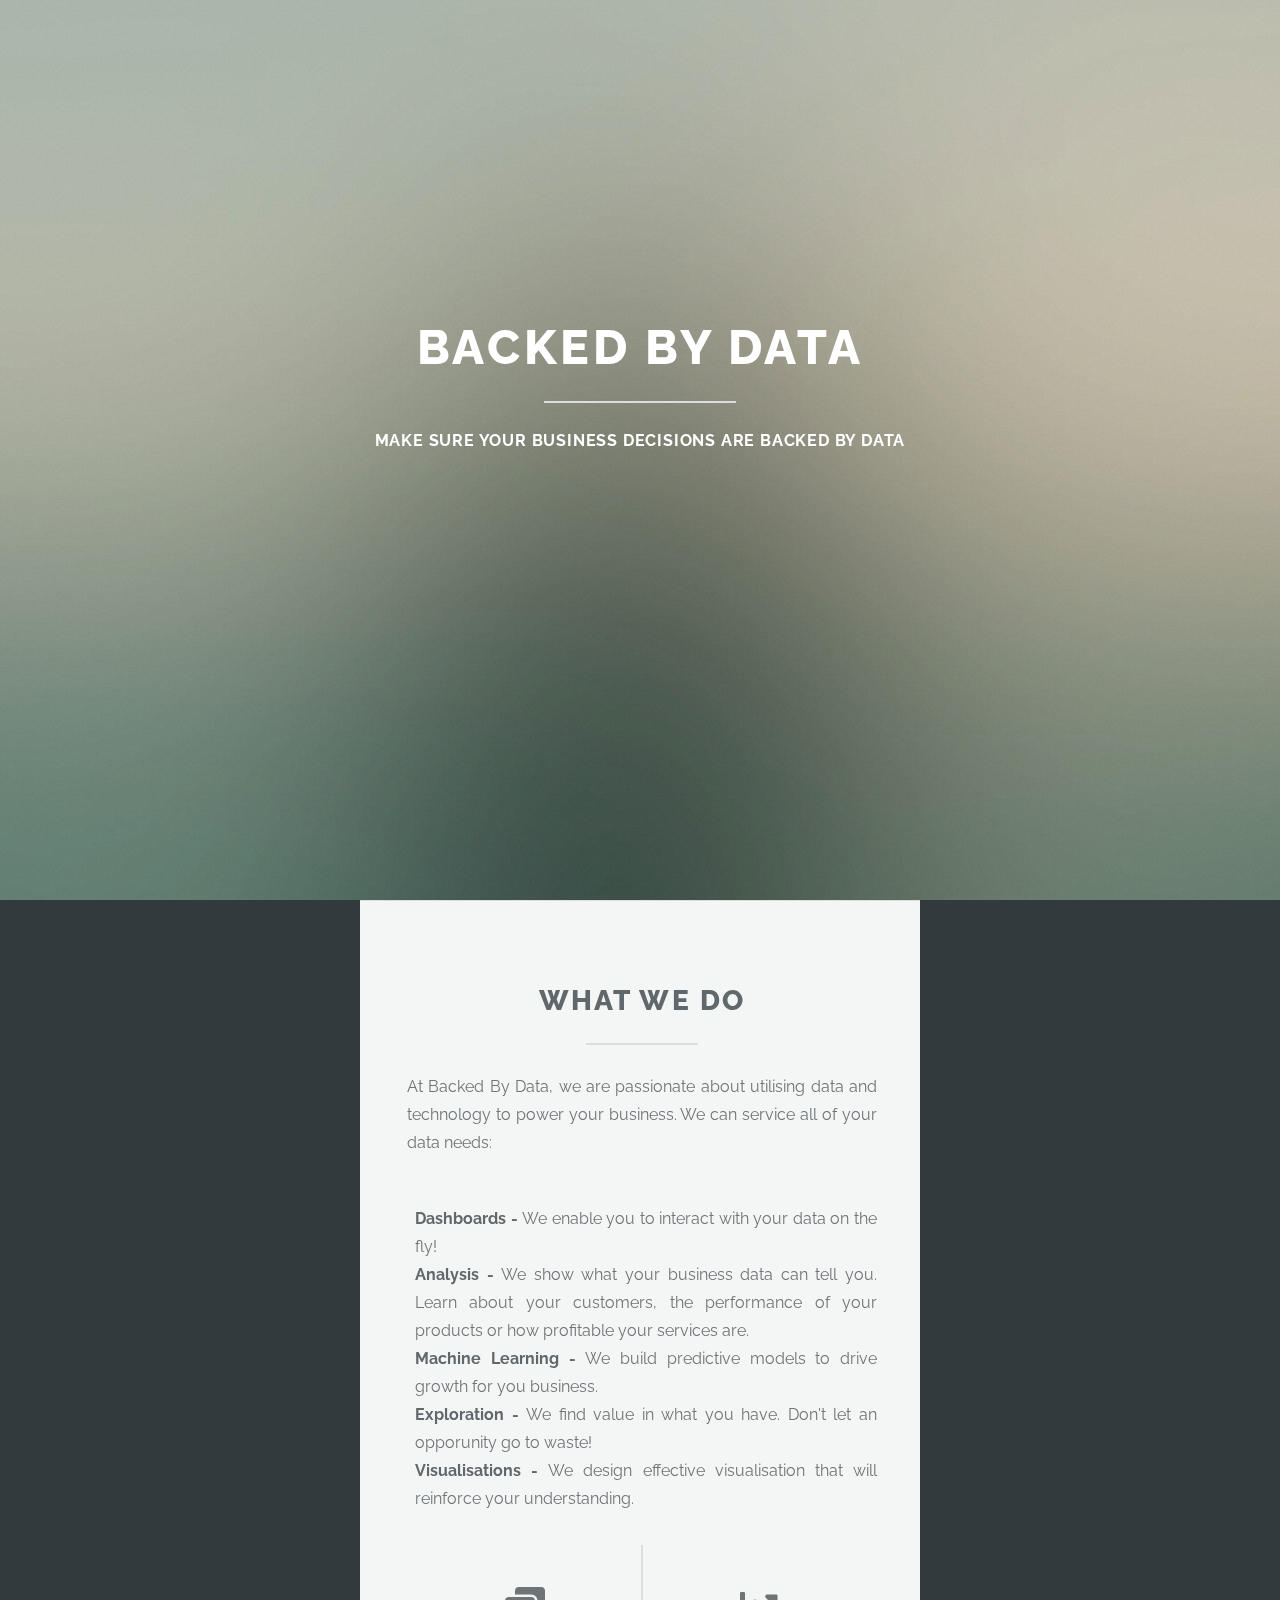
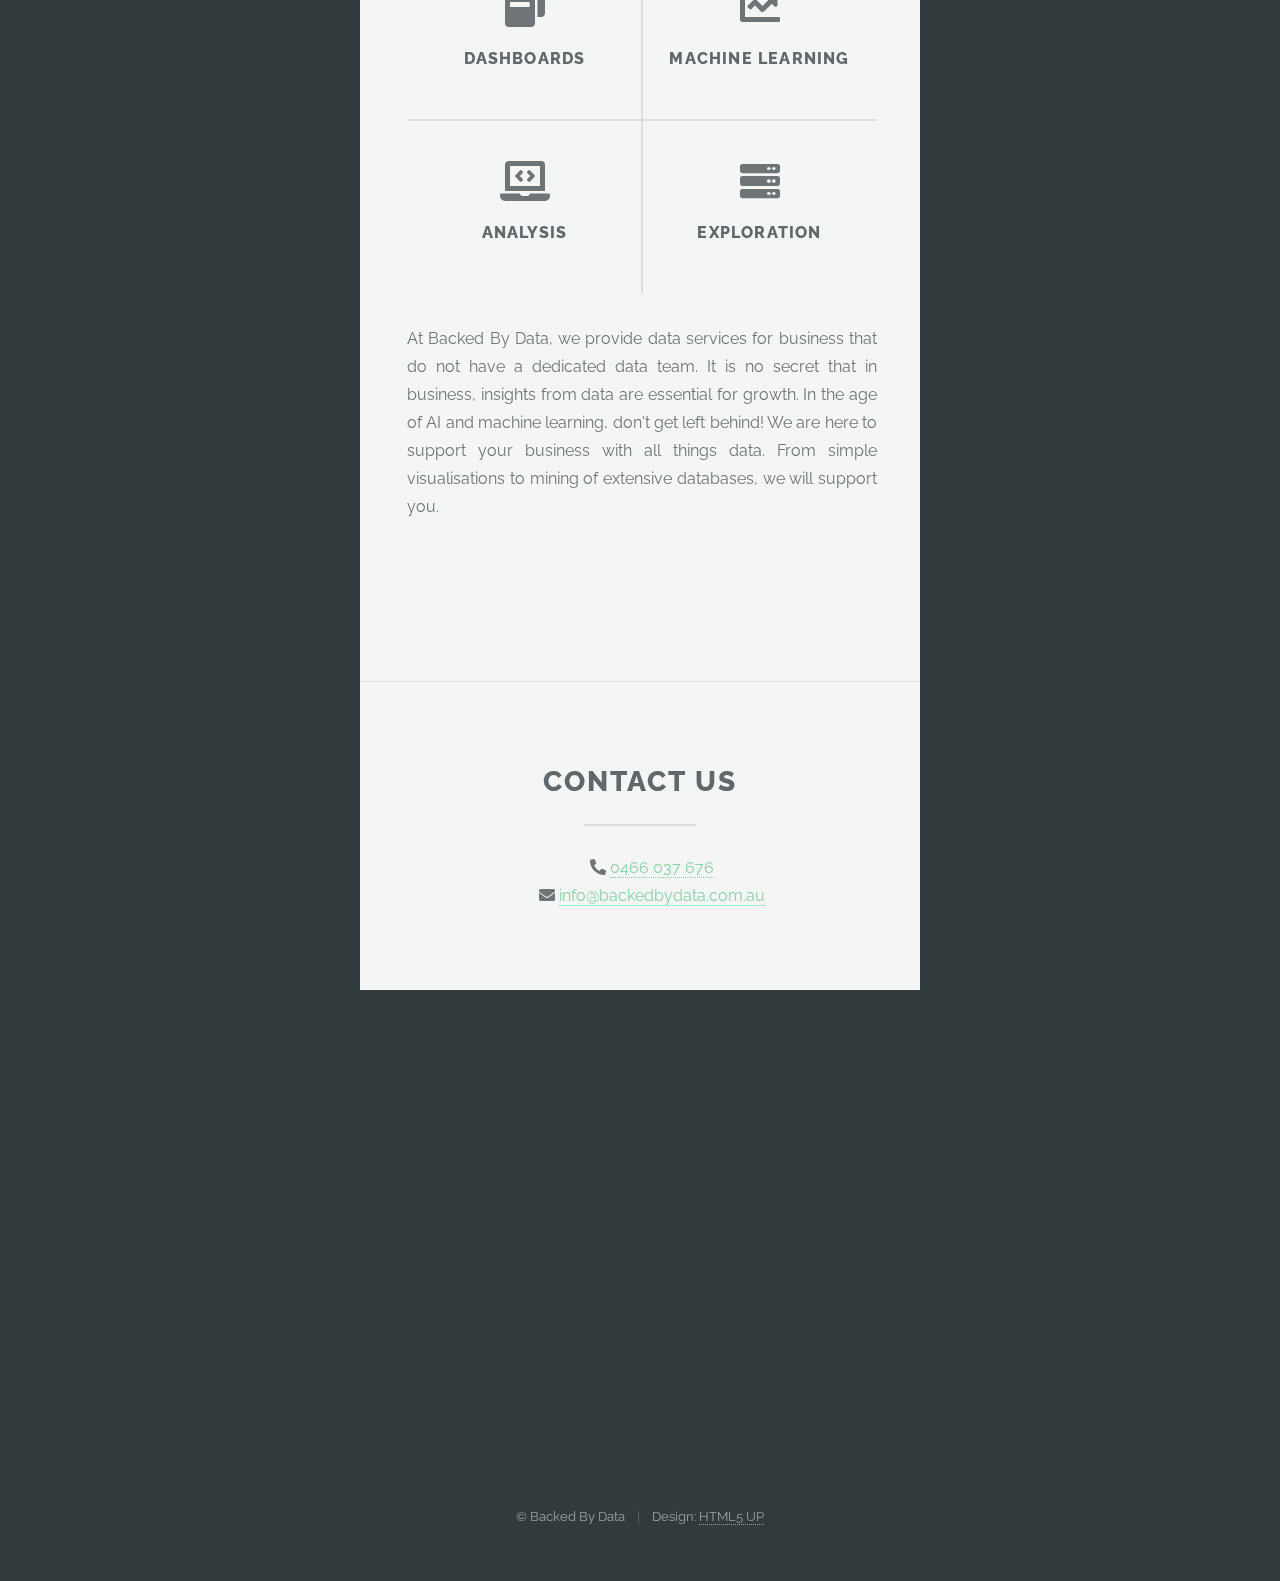
==== index.html @ 1e1ab582 "changed design to hightlights and added content. Very primative but working" ====
<!DOCTYPE HTML>
<!--
	Highlights by HTML5 UP
	html5up.net | @ajlkn
	Free for personal and commercial use under the CCA 3.0 license (html5up.net/license)
-->
<html>
	<head>
		<title>Backed By Data</title>
		<meta charset="utf-8" />
		<meta name="viewport" content="width=device-width, initial-scale=1, user-scalable=no" />
		<link rel="stylesheet" href="assets/css/main.css" />
	</head>
	<body class="is-preload">

		<!-- Header -->
			<section id="header">
				<header class="major">
					<h1>Backed By Data</h1>
                    <p>Make sure your business decisions are Backed By Data</p>
				</header>
			</section>

		<!-- One -->
			<section id="one" class="main special">
				<div class="container">
					<span class="image fit primary"><img src="images/pic01.jpg" alt="" /></span>
					<div class="content">
						<header class="major">
							<h2>What We Do</h2>
						</header>
                        <p class="my_para">At Backed By Data, we are passionate about utilising data and technology to power your business. We can service all of your data needs:
                        </p>
                            <div class ="my_list">
                                <ul class="my_list">
                                    <li><strong>Dashboards - </strong>We enable you to interact with your data on the fly!</li>
                                    <li><strong>Analysis - </strong>We show what your business data can tell you. Learn about your customers, the performance of your products or how profitable your services are.</li>
                                    <li><strong>Machine Learning - </strong>We build predictive models to drive growth for you business.</li>
                                    <li><strong>Exploration - </strong>We find value in what you have. Don't let an opporunity go to waste!</li>
                                    <li><strong>Visualisations - </strong>We design effective visualisation that will reinforce your understanding.</li>
                                </ul>
                            </div>



						<ul class="icons-grid">
							<li>
								<span class="icon solid major fa-window-restore"></span>
								<h3>Dashboards</h3>
							</li>
							<li>
								<span class="icon solid major fa-chart-line"></span>
								<h3>Machine Learning</h3>
							</li>
							<li>
								<span class="icon solid major fa-laptop-code"></span>
								<h3>Analysis</h3>
							</li>
							<li>
								<span class="icon solid major fa-server"></span>
								<h3>Exploration</h3>
							</li>
						</ul>
                        <p class="my_para">At Backed By Data, we provide data services for business that do not have a dedicated data team. It is no secret that in business, insights from data are essential for growth. In the age of AI and machine learning, don't get left behind! We are here to support your business with all things data. From simple visualisations to mining of extensive databases, we will support you.
                        </p>
					</div>
				</div>
			</section>

		<!-- Three -->
        <!--
			<section id="three" class="main special">
				<div class="container">
					<span class="image fit primary"><img src="images/pic03.jpg" alt="" /></span>
					<div class="content">
						<header class="major">
							<h2>One more thing</h2>
						</header>
						<p>Aliquam ante ac id. Adipiscing interdum lorem praesent fusce pellentesque arcu feugiat. Consequat sed ultricies rutrum. Sed adipiscing eu amet interdum lorem blandit vis ac commodo aliquet integer vulputate phasellus lorem ipsum dolor lorem magna consequat sed etiam adipiscing interdum.</p>
					</div>
					<a href="#footer" class="goto-next scrolly">Next</a>
				</div>
			</section> 
        -->

		<!-- Four -->
		<!--
			<section id="four" class="main">
				<div class="container">
					<div class="content">
						<header class="major">
							<h2>Elements</h2>
						</header>
						<section>
							<h4>Text</h4>
							<p>This is <b>bold</b> and this is <strong>strong</strong>. This is <i>italic</i> and this is <em>emphasized</em>.
							This is <sup>superscript</sup> text and this is <sub>subscript</sub> text.
							This is <u>underlined</u> and this is code: <code>for (;;) { ... }</code>. Finally, <a href="#">this is a link</a>.</p>
							<hr />
							<header>
								<h4>Heading with a Subtitle</h4>
								<p>Lorem ipsum dolor sit amet nullam id egestas urna aliquam</p>
							</header>
							<p>Nunc lacinia ante nunc ac lobortis. Interdum adipiscing gravida odio porttitor sem non mi integer non faucibus ornare mi ut ante amet placerat aliquet. Volutpat eu sed ante lacinia sapien lorem accumsan varius montes viverra nibh in adipiscing blandit tempus accumsan.</p>
							<header>
								<h5>Heading with a Subtitle</h5>
								<p>Lorem ipsum dolor sit amet nullam id egestas urna aliquam</p>
							</header>
							<p>Nunc lacinia ante nunc ac lobortis. Interdum adipiscing gravida odio porttitor sem non mi integer non faucibus ornare mi ut ante amet placerat aliquet. Volutpat eu sed ante lacinia sapien lorem accumsan varius montes viverra nibh in adipiscing blandit tempus accumsan.</p>
							<hr />
							<h2>Heading Level 2</h2>
							<h3>Heading Level 3</h3>
							<h4>Heading Level 4</h4>
							<h5>Heading Level 5</h5>
							<h6>Heading Level 6</h6>
							<hr />
							<h5>Blockquote</h5>
							<blockquote>Fringilla nisl. Donec accumsan interdum nisi, quis tincidunt felis sagittis eget tempus euismod. Vestibulum ante ipsum primis in faucibus vestibulum. Blandit adipiscing eu felis iaculis volutpat ac adipiscing accumsan faucibus. Vestibulum ante ipsum primis in faucibus lorem ipsum dolor sit amet nullam adipiscing eu felis.</blockquote>
							<h5>Preformatted</h5>
							<pre><code>i = 0;

while (!deck.isInOrder()) {
  print 'Iteration ' + i;
  deck.shuffle();
  i++;
}

print 'It took ' + i + ' iterations to sort the deck.';</code></pre>
						</section>

						<section>
							<h4>Lists</h4>
							<div class="row">
								<div class="col-6 col-12-medium">
									<h5>Unordered</h5>
									<ul>
										<li>Dolor pulvinar etiam.</li>
										<li>Sagittis adipiscing.</li>
										<li>Felis enim feugiat.</li>
									</ul>
									<h5>Alternate</h5>
									<ul class="alt">
										<li>Dolor pulvinar etiam.</li>
										<li>Sagittis adipiscing.</li>
										<li>Felis enim feugiat.</li>
									</ul>
								</div>
								<div class="col-6 col-12-medium">
									<h5>Ordered</h5>
									<ol>
										<li>Dolor pulvinar etiam.</li>
										<li>Etiam vel felis viverra.</li>
										<li>Felis enim feugiat.</li>
										<li>Dolor pulvinar etiam.</li>
										<li>Etiam vel felis lorem.</li>
										<li>Felis enim et feugiat.</li>
									</ol>
									<h5>Icons</h5>
									<ul class="icons">
										<li><a href="#" class="icon brands fa-twitter"><span class="label">Twitter</span></a></li>
										<li><a href="#" class="icon brands fa-facebook-f"><span class="label">Facebook</span></a></li>
										<li><a href="#" class="icon brands fa-instagram"><span class="label">Instagram</span></a></li>
										<li><a href="#" class="icon brands fa-github"><span class="label">Github</span></a></li>
									</ul>
								</div>
							</div>
							<h5>Actions</h5>
							<ul class="actions">
								<li><a href="#" class="button primary">Default</a></li>
								<li><a href="#" class="button">Default</a></li>
							</ul>
							<ul class="actions small">
								<li><a href="#" class="button primary small">Small</a></li>
								<li><a href="#" class="button small">Small</a></li>
							</ul>
							<div class="row">
								<div class="col-6 col-12-small">
									<ul class="actions stacked">
										<li><a href="#" class="button primary">Default</a></li>
										<li><a href="#" class="button">Default</a></li>
									</ul>
								</div>
								<div class="col-6 col-12-small">
									<ul class="actions stacked">
										<li><a href="#" class="button primary small">Small</a></li>
										<li><a href="#" class="button small">Small</a></li>
									</ul>
								</div>
								<div class="col-6 col-12-small">
									<ul class="actions stacked">
										<li><a href="#" class="button primary fit">Default</a></li>
										<li><a href="#" class="button fit">Default</a></li>
									</ul>
								</div>
								<div class="col-6 col-12-small">
									<ul class="actions stacked">
										<li><a href="#" class="button primary small fit">Small</a></li>
										<li><a href="#" class="button small fit">Small</a></li>
									</ul>
								</div>
							</div>
						</section>

						<section>
							<h4>Table</h4>
							<h5>Default</h5>
							<div class="table-wrapper">
								<table>
									<thead>
										<tr>
											<th>Name</th>
											<th>Description</th>
											<th>Price</th>
										</tr>
									</thead>
									<tbody>
										<tr>
											<td>Item One</td>
											<td>Ante turpis integer aliquet porttitor.</td>
											<td>29.99</td>
										</tr>
										<tr>
											<td>Item Two</td>
											<td>Vis ac commodo adipiscing arcu aliquet.</td>
											<td>19.99</td>
										</tr>
										<tr>
											<td>Item Three</td>
											<td> Morbi faucibus arcu accumsan lorem.</td>
											<td>29.99</td>
										</tr>
										<tr>
											<td>Item Four</td>
											<td>Vitae integer tempus condimentum.</td>
											<td>19.99</td>
										</tr>
										<tr>
											<td>Item Five</td>
											<td>Ante turpis integer aliquet porttitor.</td>
											<td>29.99</td>
										</tr>
									</tbody>
									<tfoot>
										<tr>
											<td colspan="2"></td>
											<td>100.00</td>
										</tr>
									</tfoot>
								</table>
							</div>

							<h5>Alternate</h5>
							<div class="table-wrapper">
								<table class="alt">
									<thead>
										<tr>
											<th>Name</th>
											<th>Description</th>
											<th>Price</th>
										</tr>
									</thead>
									<tbody>
										<tr>
											<td>Item One</td>
											<td>Ante turpis integer aliquet porttitor.</td>
											<td>29.99</td>
										</tr>
										<tr>
											<td>Item Two</td>
											<td>Vis ac commodo adipiscing arcu aliquet.</td>
											<td>19.99</td>
										</tr>
										<tr>
											<td>Item Three</td>
											<td> Morbi faucibus arcu accumsan lorem.</td>
											<td>29.99</td>
										</tr>
										<tr>
											<td>Item Four</td>
											<td>Vitae integer tempus condimentum.</td>
											<td>19.99</td>
										</tr>
										<tr>
											<td>Item Five</td>
											<td>Ante turpis integer aliquet porttitor.</td>
											<td>29.99</td>
										</tr>
									</tbody>
									<tfoot>
										<tr>
											<td colspan="2"></td>
											<td>100.00</td>
										</tr>
									</tfoot>
								</table>
							</div>
						</section>

						<section>
							<h4>Buttons</h4>
							<ul class="actions">
								<li><a href="#" class="button primary">Primary</a></li>
								<li><a href="#" class="button">Default</a></li>
							</ul>
							<ul class="actions">
								<li><a href="#" class="button">Default</a></li>
								<li><a href="#" class="button small">Small</a></li>
							</ul>
							<ul class="actions fit">
								<li><a href="#" class="button primary fit">Fit</a></li>
								<li><a href="#" class="button fit">Fit</a></li>
							</ul>
							<ul class="actions fit small">
								<li><a href="#" class="button primary fit small">Fit + Small</a></li>
								<li><a href="#" class="button fit small">Fit + Small</a></li>
							</ul>
							<ul class="actions">
								<li><a href="#" class="button primary icon solid fa-download">Icon</a></li>
								<li><a href="#" class="button icon solid fa-download">Icon</a></li>
							</ul>
							<ul class="actions">
								<li><span class="button primary disabled">Disabled</span></li>
								<li><span class="button disabled">Disabled</span></li>
							</ul>
						</section>

						<section>
							<h4>Form</h4>
							<form method="post" action="#">
								<div class="row gtr-uniform">
									<div class="col-6 col-12-xsmall">
										<input type="text" name="demo-name" id="demo-name" value="" placeholder="Name" />
									</div>
									<div class="col-6 col-12-xsmall">
										<input type="email" name="demo-email" id="demo-email" value="" placeholder="Email" />
									</div>
									<div class="col-12">
										<select name="demo-category" id="demo-category">
											<option value="">- Category -</option>
											<option value="1">Manufacturing</option>
											<option value="1">Shipping</option>
											<option value="1">Administration</option>
											<option value="1">Human Resources</option>
										</select>
									</div>
									<div class="col-4 col-12-small">
										<input type="radio" id="demo-priority-low" name="demo-priority" checked>
										<label for="demo-priority-low">Low</label>
									</div>
									<div class="col-4 col-12-small">
										<input type="radio" id="demo-priority-normal" name="demo-priority">
										<label for="demo-priority-normal">Normal</label>
									</div>
									<div class="col-4 col-12-small">
										<input type="radio" id="demo-priority-high" name="demo-priority">
										<label for="demo-priority-high">High</label>
									</div>
									<div class="col-6 col-12-small">
										<input type="checkbox" id="demo-copy" name="demo-copy">
										<label for="demo-copy">Email me a copy</label>
									</div>
									<div class="col-6 col-12-small">
										<input type="checkbox" id="demo-human" name="demo-human" checked>
										<label for="demo-human">Not a robot</label>
									</div>
									<div class="col-12">
										<textarea name="demo-message" id="demo-message" placeholder="Enter your message" rows="6"></textarea>
									</div>
									<div class="col-12">
										<ul class="actions">
											<li><input type="submit" value="Send Message" class="primary" /></li>
											<li><input type="reset" value="Reset" /></li>
										</ul>
									</div>
								</div>
							</form>
						</section>

						<section>
							<h4>Image</h4>
							<h5>Fit</h5>
							<div class="box alt">
								<div class="row gtr-uniform gtr-50">
									<div class="col-12"><span class="image fit"><img src="images/pic04.jpg" alt="" /></span></div>
									<div class="col-4"><span class="image fit"><img src="images/pic04.jpg" alt="" /></span></div>
									<div class="col-4"><span class="image fit"><img src="images/pic04.jpg" alt="" /></span></div>
									<div class="col-4"><span class="image fit"><img src="images/pic04.jpg" alt="" /></span></div>
									<div class="col-4"><span class="image fit"><img src="images/pic04.jpg" alt="" /></span></div>
									<div class="col-4"><span class="image fit"><img src="images/pic04.jpg" alt="" /></span></div>
									<div class="col-4"><span class="image fit"><img src="images/pic04.jpg" alt="" /></span></div>
									<div class="col-4"><span class="image fit"><img src="images/pic04.jpg" alt="" /></span></div>
									<div class="col-4"><span class="image fit"><img src="images/pic04.jpg" alt="" /></span></div>
									<div class="col-4"><span class="image fit"><img src="images/pic04.jpg" alt="" /></span></div>
								</div>
							</div>
							<h5>Left &amp; Right</h5>
							<p><span class="image left"><img src="images/pic05.jpg" alt="" /></span>Fringilla nisl. Donec accumsan interdum nisi, quis tincidunt felis sagittis eget. tempus euismod. Vestibulum ante ipsum primis in faucibus vestibulum. Blandit adipiscing eu felis iaculis volutpat ac adipiscing accumsan eu faucibus. Integer ac pellentesque praesent tincidunt felis sagittis eget. tempus euismod. Vestibulum ante ipsum primis in faucibus vestibulum. Blandit adipiscing eu felis iaculis volutpat ac adipiscing accumsan eu faucibus. Integer ac pellentesque praesent. Donec accumsan interdum nisi, quis tincidunt felis sagittis eget. tempus euismod. Vestibulum ante ipsum primis in faucibus vestibulum. Blandit adipiscing eu felis iaculis volutpat ac adipiscing accumsan eu faucibus. Integer ac pellentesque praesent tincidunt felis sagittis eget. tempus euismod. Vestibulum ante ipsum primis in faucibus vestibulum. Blandit adipiscing eu felis iaculis volutpat ac adipiscing accumsan eu faucibus. Integer ac pellentesque praesent.</p>
							<p><span class="image right"><img src="images/pic05.jpg" alt="" /></span>Fringilla nisl. Donec accumsan interdum nisi, quis tincidunt felis sagittis eget. tempus euismod. Vestibulum ante ipsum primis in faucibus vestibulum. Blandit adipiscing eu felis iaculis volutpat ac adipiscing accumsan eu faucibus. Integer ac pellentesque praesent tincidunt felis sagittis eget. tempus euismod. Vestibulum ante ipsum primis in faucibus vestibulum. Blandit adipiscing eu felis iaculis volutpat ac adipiscing accumsan eu faucibus. Integer ac pellentesque praesent. Donec accumsan interdum nisi, quis tincidunt felis sagittis eget. tempus euismod. Vestibulum ante ipsum primis in faucibus vestibulum. Blandit adipiscing eu felis iaculis volutpat ac adipiscing accumsan eu faucibus. Integer ac pellentesque praesent tincidunt felis sagittis eget. tempus euismod. Vestibulum ante ipsum primis in faucibus vestibulum. Blandit adipiscing eu felis iaculis volutpat ac adipiscing accumsan eu faucibus. Integer ac pellentesque praesent.</p>
						</section>

					</div>
					<a href="#footer" class="goto-next scrolly">Next</a>
				</div>
			</section>
		-->

		<!-- Footer -->
			<section id="footer">
				<div class="container">
					<header class="major">
						<h2>Contact Us</h2>
                                <ul style="list-style: none">
                                    <li><i class="fa fa-phone-alt"></i>  <a href="tel:+61466037676">0466 037 676</a></li>
                                    <li><i class="fa fa-envelope"></i>  <a href="mailto:info@backedbydata.com.au">info@backedbydata.com.au</a></li>
                                </ul>
					</header>
				</div>
				<footer>
					<ul class="copyright">
						<li>&copy; Backed By Data</li><li>Design: <a href="http://html5up.net">HTML5 UP</a></li>
					</ul>
				</footer>
			</section>

		<!-- Scripts -->
			<script src="assets/js/jquery.min.js"></script>
			<script src="assets/js/jquery.scrollex.min.js"></script>
			<script src="assets/js/jquery.scrolly.min.js"></script>
			<script src="assets/js/browser.min.js"></script>
			<script src="assets/js/breakpoints.min.js"></script>
			<script src="assets/js/util.js"></script>
			<script src="assets/js/main.js"></script>

	</body>
</html>
---- assets/css/main.css ----
@import url("fontawesome-all.min.css");
@import url("https://fonts.googleapis.com/css?family=Raleway:400,400italic,700,800");

/*
	Highlights by HTML5 UP
	html5up.net | @ajlkn
	Free for personal and commercial use under the CCA 3.0 license (html5up.net/license)
*/

html, body, div, span, applet, object,
iframe, h1, h2, h3, h4, h5, h6, p, blockquote,
pre, a, abbr, acronym, address, big, cite,
code, del, dfn, em, img, ins, kbd, q, s, samp,
small, strike, strong, sub, sup, tt, var, b,
u, i, center, dl, dt, dd, ol, ul, li, fieldset,
form, label, legend, table, caption, tbody,
tfoot, thead, tr, th, td, article, aside,
canvas, details, embed, figure, figcaption,
footer, header, hgroup, menu, nav, output, ruby,
section, summary, time, mark, audio, video {
	margin: 0;
	padding: 0;
	border: 0;
	font-size: 100%;
	font: inherit;
	vertical-align: baseline;}

article, aside, details, figcaption, figure,
footer, header, hgroup, menu, nav, section {
	display: block;}

    
div.my_list {
    text-align: justify;
    padding-top: 1em;
    padding-bottom: 2em;
}
ul.my_list {
    list-style-type: none;
    padding: 0; /* Remove padding */
    margin: 0;
}
p.my_para{
    text-align: justify;
}






body {
	line-height: 1;
}

ol, ul {
	list-style: none;
}

blockquote, q {
	quotes: none;
}

	blockquote:before, blockquote:after, q:before, q:after {
		content: '';
		content: none;
	}

table {
	border-collapse: collapse;
	border-spacing: 0;
}

body {
	-webkit-text-size-adjust: none;
}

mark {
	background-color: transparent;
	color: inherit;
}

input::-moz-focus-inner {
	border: 0;
	padding: 0;
}

input, select, textarea {
	-moz-appearance: none;
	-webkit-appearance: none;
	-ms-appearance: none;
	appearance: none;
}

/* Basic */

	html {
		box-sizing: border-box;
	}

	*, *:before, *:after {
		box-sizing: inherit;
	}

	html {
		background-color: #313a3d;
		background-attachment: fixed,						fixed;
		background-image: url("images/overlay.png"), url("../../images/bg.jpg");
		background-position: top left,					center center;
		background-repeat: repeat,						none;
		background-size: auto,						cover;
	}

	html.is-preload *, html.is-preload *:before, html.is-preload *:after {
		-moz-animation: none !important;
		-webkit-animation: none !important;
		-ms-animation: none !important;
		animation: none !important;
		-moz-transition: none !important;
		-webkit-transition: none !important;
		-ms-transition: none !important;
		transition: none !important;
	}

	html.is-touch {
		height: 100vh;
		overflow: hidden;
	}

		html.is-touch #wrapper {
			-webkit-backface-visibility: hidden;
			-webkit-overflow-scrolling: touch;
			-webkit-transform: translate3d(0, 0, 0);
			height: 100vh;
			overflow: auto;
		}

	body, input, select, textarea {
		color: #6f7577;
		font-family: "Raleway", "Helvetica", sans-serif;
		font-size: 15pt;
		font-weight: 400;
		line-height: 1.75em;
	}

	a {
		-moz-transition: color 0.2s ease-in-out, border-bottom-color 0.2s ease-in-out;
		-webkit-transition: color 0.2s ease-in-out, border-bottom-color 0.2s ease-in-out;
		-ms-transition: color 0.2s ease-in-out, border-bottom-color 0.2s ease-in-out;
		transition: color 0.2s ease-in-out, border-bottom-color 0.2s ease-in-out;
		border-bottom: dotted 1px;
		color: #8cd1a8;
		text-decoration: none;
	}

		a:hover {
			border-bottom-color: transparent !important;
			color: #8cd1a8 !important;
			text-decoration: none;
		}

	strong, b {
		color: #61686b;
		font-weight: 700;
	}

	em, i {
		font-style: italic;
	}

	p {
		margin: 0 0 2em 0;
	}

	h1, h2, h3, h4, h5, h6 {
		color: #61686b;
		font-weight: 800;
		letter-spacing: 0.075em;
		line-height: 1em;
		margin: 0 0 1em 0;
		text-transform: uppercase;
	}

		h1 a, h2 a, h3 a, h4 a, h5 a, h6 a {
			color: inherit;
			text-decoration: none;
		}

	h2 {
		font-size: 1.75em;
		line-height: 1.5em;
	}

	h3 {
		font-size: 1em;
		line-height: 1.5em;
	}

	h4 {
		font-size: 0.9em;
		line-height: 1.5em;
	}

	h5 {
		font-size: 0.8em;
		line-height: 1.5em;
	}

	h6 {
		font-size: 0.7em;
		line-height: 1.5em;
	}

	sub {
		font-size: 0.8em;
		position: relative;
		top: 0.5em;
	}

	sup {
		font-size: 0.8em;
		position: relative;
		top: -0.5em;
	}

	hr {
		border: 0;
		border-bottom: solid 1px #dddddd;
		margin: 2em 0;
	}

		hr.major {
			margin: 3em 0;
		}

	blockquote {
		border-left: solid 6px #dddddd;
		font-style: italic;
		margin: 0 0 2em 0;
		padding: 0.5em 0 0.5em 1.5em;
	}

	code {
		background: rgba(144, 144, 144, 0.075);
		font-family: "Courier New", monospace;
		font-size: 0.9em;
		margin: 0 0.25em;
		padding: 0.25em 0.65em;
	}

	pre {
		-webkit-overflow-scrolling: touch;
		font-family: "Courier New", monospace;
		font-size: 0.9em;
		margin: 0 0 2em 0;
	}

		pre code {
			display: block;
			line-height: 1.75em;
			padding: 1em 1.5em;
			overflow-x: auto;
		}

	.align-left {
		text-align: left;
	}

	.align-center {
		text-align: center;
	}

	.align-right {
		text-align: right;
	}

/* Container */

	.container {
		margin: 0 auto;
		max-width: calc(100% - 4em);
		width: 35em;
	}

		.container.xsmall {
			width: 8.75em;
		}

		.container.small {
			width: 17.5em;
		}

		.container.medium {
			width: 26.25em;
		}

		.container.large {
			width: 43.75em;
		}

		.container.xlarge {
			width: 52.5em;
		}

		.container.max {
			width: 100%;
		}

		@media screen and (max-width: 980px) {

			.container {
				width: 80% !important;
				max-width: 100% !important;
			}

		}

		@media screen and (max-width: 480px) {

			.container {
				width: 100% !important;
			}

		}

/* Row */

	.row {
		display: flex;
		flex-wrap: wrap;
		box-sizing: border-box;
		align-items: stretch;
	}

		.row > * {
			box-sizing: border-box;
		}

		.row.gtr-uniform > * > :last-child {
			margin-bottom: 0;
		}

		.row.aln-left {
			justify-content: flex-start;
		}

		.row.aln-center {
			justify-content: center;
		}

		.row.aln-right {
			justify-content: flex-end;
		}

		.row.aln-top {
			align-items: flex-start;
		}

		.row.aln-middle {
			align-items: center;
		}

		.row.aln-bottom {
			align-items: flex-end;
		}

		.row > .imp {
			order: -1;
		}

		.row > .col-1 {
			width: 8.33333%;
		}

		.row > .off-1 {
			margin-left: 8.33333%;
		}

		.row > .col-2 {
			width: 16.66667%;
		}

		.row > .off-2 {
			margin-left: 16.66667%;
		}

		.row > .col-3 {
			width: 25%;
		}

		.row > .off-3 {
			margin-left: 25%;
		}

		.row > .col-4 {
			width: 33.33333%;
		}

		.row > .off-4 {
			margin-left: 33.33333%;
		}

		.row > .col-5 {
			width: 41.66667%;
		}

		.row > .off-5 {
			margin-left: 41.66667%;
		}

		.row > .col-6 {
			width: 50%;
		}

		.row > .off-6 {
			margin-left: 50%;
		}

		.row > .col-7 {
			width: 58.33333%;
		}

		.row > .off-7 {
			margin-left: 58.33333%;
		}

		.row > .col-8 {
			width: 66.66667%;
		}

		.row > .off-8 {
			margin-left: 66.66667%;
		}

		.row > .col-9 {
			width: 75%;
		}

		.row > .off-9 {
			margin-left: 75%;
		}

		.row > .col-10 {
			width: 83.33333%;
		}

		.row > .off-10 {
			margin-left: 83.33333%;
		}

		.row > .col-11 {
			width: 91.66667%;
		}

		.row > .off-11 {
			margin-left: 91.66667%;
		}

		.row > .col-12 {
			width: 100%;
		}

		.row > .off-12 {
			margin-left: 100%;
		}

		.row.gtr-0 {
			margin-top: 0;
			margin-left: 0em;
		}

			.row.gtr-0 > * {
				padding: 0 0 0 0em;
			}

			.row.gtr-0.gtr-uniform {
				margin-top: 0em;
			}

				.row.gtr-0.gtr-uniform > * {
					padding-top: 0em;
				}

		.row.gtr-25 {
			margin-top: 0;
			margin-left: -0.375em;
		}

			.row.gtr-25 > * {
				padding: 0 0 0 0.375em;
			}

			.row.gtr-25.gtr-uniform {
				margin-top: -0.375em;
			}

				.row.gtr-25.gtr-uniform > * {
					padding-top: 0.375em;
				}

		.row.gtr-50 {
			margin-top: 0;
			margin-left: -0.75em;
		}

			.row.gtr-50 > * {
				padding: 0 0 0 0.75em;
			}

			.row.gtr-50.gtr-uniform {
				margin-top: -0.75em;
			}

				.row.gtr-50.gtr-uniform > * {
					padding-top: 0.75em;
				}

		.row {
			margin-top: 0;
			margin-left: -1.5em;
		}

			.row > * {
				padding: 0 0 0 1.5em;
			}

			.row.gtr-uniform {
				margin-top: -1.5em;
			}

				.row.gtr-uniform > * {
					padding-top: 1.5em;
				}

		.row.gtr-150 {
			margin-top: 0;
			margin-left: -2.25em;
		}

			.row.gtr-150 > * {
				padding: 0 0 0 2.25em;
			}

			.row.gtr-150.gtr-uniform {
				margin-top: -2.25em;
			}

				.row.gtr-150.gtr-uniform > * {
					padding-top: 2.25em;
				}

		.row.gtr-200 {
			margin-top: 0;
			margin-left: -3em;
		}

			.row.gtr-200 > * {
				padding: 0 0 0 3em;
			}

			.row.gtr-200.gtr-uniform {
				margin-top: -3em;
			}

				.row.gtr-200.gtr-uniform > * {
					padding-top: 3em;
				}

		@media screen and (max-width: 1680px) {

			.row {
				display: flex;
				flex-wrap: wrap;
				box-sizing: border-box;
				align-items: stretch;
			}

				.row > * {
					box-sizing: border-box;
				}

				.row.gtr-uniform > * > :last-child {
					margin-bottom: 0;
				}

				.row.aln-left {
					justify-content: flex-start;
				}

				.row.aln-center {
					justify-content: center;
				}

				.row.aln-right {
					justify-content: flex-end;
				}

				.row.aln-top {
					align-items: flex-start;
				}

				.row.aln-middle {
					align-items: center;
				}

				.row.aln-bottom {
					align-items: flex-end;
				}

				.row > .imp-large {
					order: -1;
				}

				.row > .col-1-large {
					width: 8.33333%;
				}

				.row > .off-1-large {
					margin-left: 8.33333%;
				}

				.row > .col-2-large {
					width: 16.66667%;
				}

				.row > .off-2-large {
					margin-left: 16.66667%;
				}

				.row > .col-3-large {
					width: 25%;
				}

				.row > .off-3-large {
					margin-left: 25%;
				}

				.row > .col-4-large {
					width: 33.33333%;
				}

				.row > .off-4-large {
					margin-left: 33.33333%;
				}

				.row > .col-5-large {
					width: 41.66667%;
				}

				.row > .off-5-large {
					margin-left: 41.66667%;
				}

				.row > .col-6-large {
					width: 50%;
				}

				.row > .off-6-large {
					margin-left: 50%;
				}

				.row > .col-7-large {
					width: 58.33333%;
				}

				.row > .off-7-large {
					margin-left: 58.33333%;
				}

				.row > .col-8-large {
					width: 66.66667%;
				}

				.row > .off-8-large {
					margin-left: 66.66667%;
				}

				.row > .col-9-large {
					width: 75%;
				}

				.row > .off-9-large {
					margin-left: 75%;
				}

				.row > .col-10-large {
					width: 83.33333%;
				}

				.row > .off-10-large {
					margin-left: 83.33333%;
				}

				.row > .col-11-large {
					width: 91.66667%;
				}

				.row > .off-11-large {
					margin-left: 91.66667%;
				}

				.row > .col-12-large {
					width: 100%;
				}

				.row > .off-12-large {
					margin-left: 100%;
				}

				.row.gtr-0 {
					margin-top: 0;
					margin-left: 0em;
				}

					.row.gtr-0 > * {
						padding: 0 0 0 0em;
					}

					.row.gtr-0.gtr-uniform {
						margin-top: 0em;
					}

						.row.gtr-0.gtr-uniform > * {
							padding-top: 0em;
						}

				.row.gtr-25 {
					margin-top: 0;
					margin-left: -0.375em;
				}

					.row.gtr-25 > * {
						padding: 0 0 0 0.375em;
					}

					.row.gtr-25.gtr-uniform {
						margin-top: -0.375em;
					}

						.row.gtr-25.gtr-uniform > * {
							padding-top: 0.375em;
						}

				.row.gtr-50 {
					margin-top: 0;
					margin-left: -0.75em;
				}

					.row.gtr-50 > * {
						padding: 0 0 0 0.75em;
					}

					.row.gtr-50.gtr-uniform {
						margin-top: -0.75em;
					}

						.row.gtr-50.gtr-uniform > * {
							padding-top: 0.75em;
						}

				.row {
					margin-top: 0;
					margin-left: -1.5em;
				}

					.row > * {
						padding: 0 0 0 1.5em;
					}

					.row.gtr-uniform {
						margin-top: -1.5em;
					}

						.row.gtr-uniform > * {
							padding-top: 1.5em;
						}

				.row.gtr-150 {
					margin-top: 0;
					margin-left: -2.25em;
				}

					.row.gtr-150 > * {
						padding: 0 0 0 2.25em;
					}

					.row.gtr-150.gtr-uniform {
						margin-top: -2.25em;
					}

						.row.gtr-150.gtr-uniform > * {
							padding-top: 2.25em;
						}

				.row.gtr-200 {
					margin-top: 0;
					margin-left: -3em;
				}

					.row.gtr-200 > * {
						padding: 0 0 0 3em;
					}

					.row.gtr-200.gtr-uniform {
						margin-top: -3em;
					}

						.row.gtr-200.gtr-uniform > * {
							padding-top: 3em;
						}

		}

		@media screen and (max-width: 980px) {

			.row {
				display: flex;
				flex-wrap: wrap;
				box-sizing: border-box;
				align-items: stretch;
			}

				.row > * {
					box-sizing: border-box;
				}

				.row.gtr-uniform > * > :last-child {
					margin-bottom: 0;
				}

				.row.aln-left {
					justify-content: flex-start;
				}

				.row.aln-center {
					justify-content: center;
				}

				.row.aln-right {
					justify-content: flex-end;
				}

				.row.aln-top {
					align-items: flex-start;
				}

				.row.aln-middle {
					align-items: center;
				}

				.row.aln-bottom {
					align-items: flex-end;
				}

				.row > .imp-medium {
					order: -1;
				}

				.row > .col-1-medium {
					width: 8.33333%;
				}

				.row > .off-1-medium {
					margin-left: 8.33333%;
				}

				.row > .col-2-medium {
					width: 16.66667%;
				}

				.row > .off-2-medium {
					margin-left: 16.66667%;
				}

				.row > .col-3-medium {
					width: 25%;
				}

				.row > .off-3-medium {
					margin-left: 25%;
				}

				.row > .col-4-medium {
					width: 33.33333%;
				}

				.row > .off-4-medium {
					margin-left: 33.33333%;
				}

				.row > .col-5-medium {
					width: 41.66667%;
				}

				.row > .off-5-medium {
					margin-left: 41.66667%;
				}

				.row > .col-6-medium {
					width: 50%;
				}

				.row > .off-6-medium {
					margin-left: 50%;
				}

				.row > .col-7-medium {
					width: 58.33333%;
				}

				.row > .off-7-medium {
					margin-left: 58.33333%;
				}

				.row > .col-8-medium {
					width: 66.66667%;
				}

				.row > .off-8-medium {
					margin-left: 66.66667%;
				}

				.row > .col-9-medium {
					width: 75%;
				}

				.row > .off-9-medium {
					margin-left: 75%;
				}

				.row > .col-10-medium {
					width: 83.33333%;
				}

				.row > .off-10-medium {
					margin-left: 83.33333%;
				}

				.row > .col-11-medium {
					width: 91.66667%;
				}

				.row > .off-11-medium {
					margin-left: 91.66667%;
				}

				.row > .col-12-medium {
					width: 100%;
				}

				.row > .off-12-medium {
					margin-left: 100%;
				}

				.row.gtr-0 {
					margin-top: 0;
					margin-left: 0em;
				}

					.row.gtr-0 > * {
						padding: 0 0 0 0em;
					}

					.row.gtr-0.gtr-uniform {
						margin-top: 0em;
					}

						.row.gtr-0.gtr-uniform > * {
							padding-top: 0em;
						}

				.row.gtr-25 {
					margin-top: 0;
					margin-left: -0.375em;
				}

					.row.gtr-25 > * {
						padding: 0 0 0 0.375em;
					}

					.row.gtr-25.gtr-uniform {
						margin-top: -0.375em;
					}

						.row.gtr-25.gtr-uniform > * {
							padding-top: 0.375em;
						}

				.row.gtr-50 {
					margin-top: 0;
					margin-left: -0.75em;
				}

					.row.gtr-50 > * {
						padding: 0 0 0 0.75em;
					}

					.row.gtr-50.gtr-uniform {
						margin-top: -0.75em;
					}

						.row.gtr-50.gtr-uniform > * {
							padding-top: 0.75em;
						}

				.row {
					margin-top: 0;
					margin-left: -1.5em;
				}

					.row > * {
						padding: 0 0 0 1.5em;
					}

					.row.gtr-uniform {
						margin-top: -1.5em;
					}

						.row.gtr-uniform > * {
							padding-top: 1.5em;
						}

				.row.gtr-150 {
					margin-top: 0;
					margin-left: -2.25em;
				}

					.row.gtr-150 > * {
						padding: 0 0 0 2.25em;
					}

					.row.gtr-150.gtr-uniform {
						margin-top: -2.25em;
					}

						.row.gtr-150.gtr-uniform > * {
							padding-top: 2.25em;
						}

				.row.gtr-200 {
					margin-top: 0;
					margin-left: -3em;
				}

					.row.gtr-200 > * {
						padding: 0 0 0 3em;
					}

					.row.gtr-200.gtr-uniform {
						margin-top: -3em;
					}

						.row.gtr-200.gtr-uniform > * {
							padding-top: 3em;
						}

		}

		@media screen and (max-width: 736px) {

			.row {
				display: flex;
				flex-wrap: wrap;
				box-sizing: border-box;
				align-items: stretch;
			}

				.row > * {
					box-sizing: border-box;
				}

				.row.gtr-uniform > * > :last-child {
					margin-bottom: 0;
				}

				.row.aln-left {
					justify-content: flex-start;
				}

				.row.aln-center {
					justify-content: center;
				}

				.row.aln-right {
					justify-content: flex-end;
				}

				.row.aln-top {
					align-items: flex-start;
				}

				.row.aln-middle {
					align-items: center;
				}

				.row.aln-bottom {
					align-items: flex-end;
				}

				.row > .imp-small {
					order: -1;
				}

				.row > .col-1-small {
					width: 8.33333%;
				}

				.row > .off-1-small {
					margin-left: 8.33333%;
				}

				.row > .col-2-small {
					width: 16.66667%;
				}

				.row > .off-2-small {
					margin-left: 16.66667%;
				}

				.row > .col-3-small {
					width: 25%;
				}

				.row > .off-3-small {
					margin-left: 25%;
				}

				.row > .col-4-small {
					width: 33.33333%;
				}

				.row > .off-4-small {
					margin-left: 33.33333%;
				}

				.row > .col-5-small {
					width: 41.66667%;
				}

				.row > .off-5-small {
					margin-left: 41.66667%;
				}

				.row > .col-6-small {
					width: 50%;
				}

				.row > .off-6-small {
					margin-left: 50%;
				}

				.row > .col-7-small {
					width: 58.33333%;
				}

				.row > .off-7-small {
					margin-left: 58.33333%;
				}

				.row > .col-8-small {
					width: 66.66667%;
				}

				.row > .off-8-small {
					margin-left: 66.66667%;
				}

				.row > .col-9-small {
					width: 75%;
				}

				.row > .off-9-small {
					margin-left: 75%;
				}

				.row > .col-10-small {
					width: 83.33333%;
				}

				.row > .off-10-small {
					margin-left: 83.33333%;
				}

				.row > .col-11-small {
					width: 91.66667%;
				}

				.row > .off-11-small {
					margin-left: 91.66667%;
				}

				.row > .col-12-small {
					width: 100%;
				}

				.row > .off-12-small {
					margin-left: 100%;
				}

				.row.gtr-0 {
					margin-top: 0;
					margin-left: 0em;
				}

					.row.gtr-0 > * {
						padding: 0 0 0 0em;
					}

					.row.gtr-0.gtr-uniform {
						margin-top: 0em;
					}

						.row.gtr-0.gtr-uniform > * {
							padding-top: 0em;
						}

				.row.gtr-25 {
					margin-top: 0;
					margin-left: -0.25em;
				}

					.row.gtr-25 > * {
						padding: 0 0 0 0.25em;
					}

					.row.gtr-25.gtr-uniform {
						margin-top: -0.25em;
					}

						.row.gtr-25.gtr-uniform > * {
							padding-top: 0.25em;
						}

				.row.gtr-50 {
					margin-top: 0;
					margin-left: -0.5em;
				}

					.row.gtr-50 > * {
						padding: 0 0 0 0.5em;
					}

					.row.gtr-50.gtr-uniform {
						margin-top: -0.5em;
					}

						.row.gtr-50.gtr-uniform > * {
							padding-top: 0.5em;
						}

				.row {
					margin-top: 0;
					margin-left: -1em;
				}

					.row > * {
						padding: 0 0 0 1em;
					}

					.row.gtr-uniform {
						margin-top: -1em;
					}

						.row.gtr-uniform > * {
							padding-top: 1em;
						}

				.row.gtr-150 {
					margin-top: 0;
					margin-left: -1.5em;
				}

					.row.gtr-150 > * {
						padding: 0 0 0 1.5em;
					}

					.row.gtr-150.gtr-uniform {
						margin-top: -1.5em;
					}

						.row.gtr-150.gtr-uniform > * {
							padding-top: 1.5em;
						}

				.row.gtr-200 {
					margin-top: 0;
					margin-left: -2em;
				}

					.row.gtr-200 > * {
						padding: 0 0 0 2em;
					}

					.row.gtr-200.gtr-uniform {
						margin-top: -2em;
					}

						.row.gtr-200.gtr-uniform > * {
							padding-top: 2em;
						}

		}

		@media screen and (max-width: 480px) {

			.row {
				display: flex;
				flex-wrap: wrap;
				box-sizing: border-box;
				align-items: stretch;
			}

				.row > * {
					box-sizing: border-box;
				}

				.row.gtr-uniform > * > :last-child {
					margin-bottom: 0;
				}

				.row.aln-left {
					justify-content: flex-start;
				}

				.row.aln-center {
					justify-content: center;
				}

				.row.aln-right {
					justify-content: flex-end;
				}

				.row.aln-top {
					align-items: flex-start;
				}

				.row.aln-middle {
					align-items: center;
				}

				.row.aln-bottom {
					align-items: flex-end;
				}

				.row > .imp-xsmall {
					order: -1;
				}

				.row > .col-1-xsmall {
					width: 8.33333%;
				}

				.row > .off-1-xsmall {
					margin-left: 8.33333%;
				}

				.row > .col-2-xsmall {
					width: 16.66667%;
				}

				.row > .off-2-xsmall {
					margin-left: 16.66667%;
				}

				.row > .col-3-xsmall {
					width: 25%;
				}

				.row > .off-3-xsmall {
					margin-left: 25%;
				}

				.row > .col-4-xsmall {
					width: 33.33333%;
				}

				.row > .off-4-xsmall {
					margin-left: 33.33333%;
				}

				.row > .col-5-xsmall {
					width: 41.66667%;
				}

				.row > .off-5-xsmall {
					margin-left: 41.66667%;
				}

				.row > .col-6-xsmall {
					width: 50%;
				}

				.row > .off-6-xsmall {
					margin-left: 50%;
				}

				.row > .col-7-xsmall {
					width: 58.33333%;
				}

				.row > .off-7-xsmall {
					margin-left: 58.33333%;
				}

				.row > .col-8-xsmall {
					width: 66.66667%;
				}

				.row > .off-8-xsmall {
					margin-left: 66.66667%;
				}

				.row > .col-9-xsmall {
					width: 75%;
				}

				.row > .off-9-xsmall {
					margin-left: 75%;
				}

				.row > .col-10-xsmall {
					width: 83.33333%;
				}

				.row > .off-10-xsmall {
					margin-left: 83.33333%;
				}

				.row > .col-11-xsmall {
					width: 91.66667%;
				}

				.row > .off-11-xsmall {
					margin-left: 91.66667%;
				}

				.row > .col-12-xsmall {
					width: 100%;
				}

				.row > .off-12-xsmall {
					margin-left: 100%;
				}

				.row.gtr-0 {
					margin-top: 0;
					margin-left: 0em;
				}

					.row.gtr-0 > * {
						padding: 0 0 0 0em;
					}

					.row.gtr-0.gtr-uniform {
						margin-top: 0em;
					}

						.row.gtr-0.gtr-uniform > * {
							padding-top: 0em;
						}

				.row.gtr-25 {
					margin-top: 0;
					margin-left: -0.25em;
				}

					.row.gtr-25 > * {
						padding: 0 0 0 0.25em;
					}

					.row.gtr-25.gtr-uniform {
						margin-top: -0.25em;
					}

						.row.gtr-25.gtr-uniform > * {
							padding-top: 0.25em;
						}

				.row.gtr-50 {
					margin-top: 0;
					margin-left: -0.5em;
				}

					.row.gtr-50 > * {
						padding: 0 0 0 0.5em;
					}

					.row.gtr-50.gtr-uniform {
						margin-top: -0.5em;
					}

						.row.gtr-50.gtr-uniform > * {
							padding-top: 0.5em;
						}

				.row {
					margin-top: 0;
					margin-left: -1em;
				}

					.row > * {
						padding: 0 0 0 1em;
					}

					.row.gtr-uniform {
						margin-top: -1em;
					}

						.row.gtr-uniform > * {
							padding-top: 1em;
						}

				.row.gtr-150 {
					margin-top: 0;
					margin-left: -1.5em;
				}

					.row.gtr-150 > * {
						padding: 0 0 0 1.5em;
					}

					.row.gtr-150.gtr-uniform {
						margin-top: -1.5em;
					}

						.row.gtr-150.gtr-uniform > * {
							padding-top: 1.5em;
						}

				.row.gtr-200 {
					margin-top: 0;
					margin-left: -2em;
				}

					.row.gtr-200 > * {
						padding: 0 0 0 2em;
					}

					.row.gtr-200.gtr-uniform {
						margin-top: -2em;
					}

						.row.gtr-200.gtr-uniform > * {
							padding-top: 2em;
						}

		}

/* Loader */

	@-moz-keyframes spinner-show {
		0% {
			opacity: 0;
		}

		100% {
			opacity: 1;
		}
	}

	@-webkit-keyframes spinner-show {
		0% {
			opacity: 0;
		}

		100% {
			opacity: 1;
		}
	}

	@-ms-keyframes spinner-show {
		0% {
			opacity: 0;
		}

		100% {
			opacity: 1;
		}
	}

	@keyframes spinner-show {
		0% {
			opacity: 0;
		}

		100% {
			opacity: 1;
		}
	}

	@-moz-keyframes spinner-hide {
		0% {
			color: #464e50;
			z-index: 10001;
			-moz-transform: scale(1) rotate(0deg);
			-webkit-transform: scale(1) rotate(0deg);
			-ms-transform: scale(1) rotate(0deg);
			transform: scale(1) rotate(0deg);
		}

		99% {
			color: #313a3d;
			z-index: 10001;
			-moz-transform: scale(0.5) rotate(360deg);
			-webkit-transform: scale(0.5) rotate(360deg);
			-ms-transform: scale(0.5) rotate(360deg);
			transform: scale(0.5) rotate(360deg);
		}

		100% {
			color: #313a3d;
			z-index: -1;
			-moz-transform: scale(0) rotate(360deg);
			-webkit-transform: scale(0) rotate(360deg);
			-ms-transform: scale(0) rotate(360deg);
			transform: scale(0) rotate(360deg);
		}
	}

	@-webkit-keyframes spinner-hide {
		0% {
			color: #464e50;
			z-index: 10001;
			-moz-transform: scale(1) rotate(0deg);
			-webkit-transform: scale(1) rotate(0deg);
			-ms-transform: scale(1) rotate(0deg);
			transform: scale(1) rotate(0deg);
		}

		99% {
			color: #313a3d;
			z-index: 10001;
			-moz-transform: scale(0.5) rotate(360deg);
			-webkit-transform: scale(0.5) rotate(360deg);
			-ms-transform: scale(0.5) rotate(360deg);
			transform: scale(0.5) rotate(360deg);
		}

		100% {
			color: #313a3d;
			z-index: -1;
			-moz-transform: scale(0) rotate(360deg);
			-webkit-transform: scale(0) rotate(360deg);
			-ms-transform: scale(0) rotate(360deg);
			transform: scale(0) rotate(360deg);
		}
	}

	@-ms-keyframes spinner-hide {
		0% {
			color: #464e50;
			z-index: 10001;
			-moz-transform: scale(1) rotate(0deg);
			-webkit-transform: scale(1) rotate(0deg);
			-ms-transform: scale(1) rotate(0deg);
			transform: scale(1) rotate(0deg);
		}

		99% {
			color: #313a3d;
			z-index: 10001;
			-moz-transform: scale(0.5) rotate(360deg);
			-webkit-transform: scale(0.5) rotate(360deg);
			-ms-transform: scale(0.5) rotate(360deg);
			transform: scale(0.5) rotate(360deg);
		}

		100% {
			color: #313a3d;
			z-index: -1;
			-moz-transform: scale(0) rotate(360deg);
			-webkit-transform: scale(0) rotate(360deg);
			-ms-transform: scale(0) rotate(360deg);
			transform: scale(0) rotate(360deg);
		}
	}

	@keyframes spinner-hide {
		0% {
			color: #464e50;
			z-index: 10001;
			-moz-transform: scale(1) rotate(0deg);
			-webkit-transform: scale(1) rotate(0deg);
			-ms-transform: scale(1) rotate(0deg);
			transform: scale(1) rotate(0deg);
		}

		99% {
			color: #313a3d;
			z-index: 10001;
			-moz-transform: scale(0.5) rotate(360deg);
			-webkit-transform: scale(0.5) rotate(360deg);
			-ms-transform: scale(0.5) rotate(360deg);
			transform: scale(0.5) rotate(360deg);
		}

		100% {
			color: #313a3d;
			z-index: -1;
			-moz-transform: scale(0) rotate(360deg);
			-webkit-transform: scale(0) rotate(360deg);
			-ms-transform: scale(0) rotate(360deg);
			transform: scale(0) rotate(360deg);
		}
	}

	@-moz-keyframes spinner-rotate {
		0% {
			-moz-transform: scale(1) rotate(0deg);
			-webkit-transform: scale(1) rotate(0deg);
			-ms-transform: scale(1) rotate(0deg);
			transform: scale(1) rotate(0deg);
		}

		100% {
			-moz-transform: scale(1) rotate(360deg);
			-webkit-transform: scale(1) rotate(360deg);
			-ms-transform: scale(1) rotate(360deg);
			transform: scale(1) rotate(360deg);
		}
	}

	@-webkit-keyframes spinner-rotate {
		0% {
			-moz-transform: scale(1) rotate(0deg);
			-webkit-transform: scale(1) rotate(0deg);
			-ms-transform: scale(1) rotate(0deg);
			transform: scale(1) rotate(0deg);
		}

		100% {
			-moz-transform: scale(1) rotate(360deg);
			-webkit-transform: scale(1) rotate(360deg);
			-ms-transform: scale(1) rotate(360deg);
			transform: scale(1) rotate(360deg);
		}
	}

	@-ms-keyframes spinner-rotate {
		0% {
			-moz-transform: scale(1) rotate(0deg);
			-webkit-transform: scale(1) rotate(0deg);
			-ms-transform: scale(1) rotate(0deg);
			transform: scale(1) rotate(0deg);
		}

		100% {
			-moz-transform: scale(1) rotate(360deg);
			-webkit-transform: scale(1) rotate(360deg);
			-ms-transform: scale(1) rotate(360deg);
			transform: scale(1) rotate(360deg);
		}
	}

	@keyframes spinner-rotate {
		0% {
			-moz-transform: scale(1) rotate(0deg);
			-webkit-transform: scale(1) rotate(0deg);
			-ms-transform: scale(1) rotate(0deg);
			transform: scale(1) rotate(0deg);
		}

		100% {
			-moz-transform: scale(1) rotate(360deg);
			-webkit-transform: scale(1) rotate(360deg);
			-ms-transform: scale(1) rotate(360deg);
			transform: scale(1) rotate(360deg);
		}
	}

	@-moz-keyframes overlay-hide {
		0% {
			opacity: 1;
			z-index: 10000;
		}

		15% {
			opacity: 1;
			z-index: 10000;
		}

		99% {
			opacity: 0;
			z-index: 10000;
		}

		100% {
			opacity: 0;
			z-index: -1;
		}
	}

	@-webkit-keyframes overlay-hide {
		0% {
			opacity: 1;
			z-index: 10000;
		}

		15% {
			opacity: 1;
			z-index: 10000;
		}

		99% {
			opacity: 0;
			z-index: 10000;
		}

		100% {
			opacity: 0;
			z-index: -1;
		}
	}

	@-ms-keyframes overlay-hide {
		0% {
			opacity: 1;
			z-index: 10000;
		}

		15% {
			opacity: 1;
			z-index: 10000;
		}

		99% {
			opacity: 0;
			z-index: 10000;
		}

		100% {
			opacity: 0;
			z-index: -1;
		}
	}

	@keyframes overlay-hide {
		0% {
			opacity: 1;
			z-index: 10000;
		}

		15% {
			opacity: 1;
			z-index: 10000;
		}

		99% {
			opacity: 0;
			z-index: 10000;
		}

		100% {
			opacity: 0;
			z-index: -1;
		}
	}

	html body {
		text-decoration: none;
	}

		html body:before {
			-moz-osx-font-smoothing: grayscale;
			-webkit-font-smoothing: antialiased;
			display: inline-block;
			font-style: normal;
			font-variant: normal;
			text-rendering: auto;
			line-height: 1;
			text-transform: none !important;
			font-family: 'Font Awesome 5 Free';
			font-weight: 900;
		}

		html body:before {
			-moz-animation: spinner-show 1.5s 1 0.25s ease forwards, spinner-hide 0.25s ease-in-out forwards !important;
			-webkit-animation: spinner-show 1.5s 1 0.25s ease forwards, spinner-hide 0.25s ease-in-out forwards !important;
			-ms-animation: spinner-show 1.5s 1 0.25s ease forwards, spinner-hide 0.25s ease-in-out forwards !important;
			animation: spinner-show 1.5s 1 0.25s ease forwards, spinner-hide 0.25s ease-in-out forwards !important;
			-moz-transform-origin: 50% 50%;
			-webkit-transform-origin: 50% 50%;
			-ms-transform-origin: 50% 50%;
			transform-origin: 50% 50%;
			color: #464e50;
			content: '\f1ce';
			cursor: default;
			display: block;
			font-size: 2em;
			height: 2em;
			left: 50%;
			opacity: 0;
			line-height: 2em;
			margin: -1em 0 0 -1em;
			position: fixed;
			text-align: center;
			top: 50%;
			width: 2em;
			z-index: -1;
		}

		html body:after {
			-moz-animation: overlay-hide 1s ease-in forwards !important;
			-webkit-animation: overlay-hide 1s ease-in forwards !important;
			-ms-animation: overlay-hide 1s ease-in forwards !important;
			animation: overlay-hide 1s ease-in forwards !important;
			background: #313a3d;
			content: '';
			display: block;
			height: 100%;
			left: 0;
			opacity: 0;
			position: fixed;
			top: 0;
			width: 100%;
			z-index: -1;
		}

	html.is-preload body:before {
		-moz-animation: spinner-show 1.5s 1 0.25s ease forwards, spinner-rotate 0.75s infinite linear !important;
		-webkit-animation: spinner-show 1.5s 1 0.25s ease forwards, spinner-rotate 0.75s infinite linear !important;
		-ms-animation: spinner-show 1.5s 1 0.25s ease forwards, spinner-rotate 0.75s infinite linear !important;
		animation: spinner-show 1.5s 1 0.25s ease forwards, spinner-rotate 0.75s infinite linear !important;
		z-index: 10001;
	}

	html.is-preload body:after {
		-moz-animation: none !important;
		-webkit-animation: none !important;
		-ms-animation: none !important;
		animation: none !important;
		opacity: 1;
		z-index: 10000;
	}

	@media (-webkit-min-device-pixel-ratio: 2) {

		html body:before {
			line-height: 2.025em;
		}

	}

/* Section/Article */

	section.special, article.special {
		text-align: center;
	}

	header p {
		color: #a8b0b3;
		letter-spacing: 0.05em;
		text-transform: uppercase;
	}

	header h1 + p {
		margin-top: -1em;
	}

	header h2 + p {
		margin-top: -1em;
	}

	header h3 + p {
		margin-top: -0.8em;
	}

	header h4 + p,
	header h5 + p,
	header h6 + p {
		font-size: 0.8em;
		margin-top: -0.6em;
	}

	header.major {
		text-align: center;
	}

		header.major h1, header.major h2, header.major h3, header.major h4, header.major h5, header.major h6 {
			position: relative;
		}

			header.major h1:after, header.major h2:after, header.major h3:after, header.major h4:after, header.major h5:after, header.major h6:after {
				background: #dddddd;
				content: '';
				display: block;
				height: 2px;
				margin: 0.75em auto 0 auto;
				position: relative;
				width: 4em;
			}

		header.major p {
			margin-top: 0;
		}

/* Form */

	form {
		margin: 0 0 2em 0;
	}

	label {
		color: #61686b;
		display: block;
		font-size: 0.9em;
		font-weight: 700;
		margin: 0 0 1em 0;
	}

	input[type="text"],
	input[type="password"],
	input[type="email"],
	select,
	textarea {
		-moz-appearance: none;
		-webkit-appearance: none;
		-ms-appearance: none;
		appearance: none;
		background: rgba(144, 144, 144, 0.15);
		border-radius: 0;
		border: none;
		color: inherit;
		display: block;
		outline: 0;
		padding: 0 1em;
		text-decoration: none;
		width: 100%;
	}

		input[type="text"]:invalid,
		input[type="password"]:invalid,
		input[type="email"]:invalid,
		select:invalid,
		textarea:invalid {
			box-shadow: none;
		}

		input[type="text"]:focus,
		input[type="password"]:focus,
		input[type="email"]:focus,
		select:focus,
		textarea:focus {
			box-shadow: inset 0 0 0 2px #8cd1a8;
		}

	select {
		background-image: url("data:image/svg+xml;charset=utf8,%3Csvg xmlns='http://www.w3.org/2000/svg' width='40' height='40' preserveAspectRatio='none' viewBox='0 0 40 40'%3E%3Cpath d='M9.4,12.3l10.4,10.4l10.4-10.4c0.2-0.2,0.5-0.4,0.9-0.4c0.3,0,0.6,0.1,0.9,0.4l3.3,3.3c0.2,0.2,0.4,0.5,0.4,0.9 c0,0.4-0.1,0.6-0.4,0.9L20.7,31.9c-0.2,0.2-0.5,0.4-0.9,0.4c-0.3,0-0.6-0.1-0.9-0.4L4.3,17.3c-0.2-0.2-0.4-0.5-0.4-0.9 c0-0.4,0.1-0.6,0.4-0.9l3.3-3.3c0.2-0.2,0.5-0.4,0.9-0.4S9.1,12.1,9.4,12.3z' fill='%23a8b0b3' /%3E%3C/svg%3E");
		background-size: 1.25rem;
		background-repeat: no-repeat;
		background-position: calc(100% - 1rem) center;
		height: 3em;
		padding-right: 3em;
		text-overflow: ellipsis;
	}

		select option {
			color: #61686b;
			background: #fff;
		}

		select:focus::-ms-value {
			background-color: transparent;
		}

		select::-ms-expand {
			display: none;
		}

	input[type="text"],
	input[type="password"],
	input[type="email"],
	select {
		height: 3em;
	}

	textarea {
		padding: 0.75em 1em;
	}

	input[type="checkbox"],
	input[type="radio"] {
		-moz-appearance: none;
		-webkit-appearance: none;
		-ms-appearance: none;
		appearance: none;
		display: block;
		float: left;
		margin-right: -2em;
		opacity: 0;
		width: 1em;
		z-index: -1;
	}

		input[type="checkbox"] + label,
		input[type="radio"] + label {
			text-decoration: none;
			color: #6f7577;
			cursor: pointer;
			display: inline-block;
			font-size: 1em;
			font-weight: 400;
			padding-left: 2.55em;
			padding-right: 0.75em;
			position: relative;
		}

			input[type="checkbox"] + label:before,
			input[type="radio"] + label:before {
				-moz-osx-font-smoothing: grayscale;
				-webkit-font-smoothing: antialiased;
				display: inline-block;
				font-style: normal;
				font-variant: normal;
				text-rendering: auto;
				line-height: 1;
				text-transform: none !important;
				font-family: 'Font Awesome 5 Free';
				font-weight: 900;
			}

			input[type="checkbox"] + label:before,
			input[type="radio"] + label:before {
				background: rgba(144, 144, 144, 0.15);
				content: '';
				display: inline-block;
				font-size: 0.8em;
				height: 2.25em;
				left: 0;
				line-height: 2.25em;
				position: absolute;
				text-align: center;
				top: 0;
				width: 2.25em;
			}

		input[type="checkbox"]:checked + label:before,
		input[type="radio"]:checked + label:before {
			background: #313a3d;
			color: #ffffff;
			content: '\f00c';
		}

		input[type="checkbox"]:focus + label:before,
		input[type="radio"]:focus + label:before {
			box-shadow: inset 0 0 0 2px #8cd1a8;
		}

	input[type="radio"] + label:before {
		border-radius: 100%;
	}

	::-webkit-input-placeholder {
		color: #a8b0b3 !important;
		opacity: 1.0;
	}

	:-moz-placeholder {
		color: #a8b0b3 !important;
		opacity: 1.0;
	}

	::-moz-placeholder {
		color: #a8b0b3 !important;
		opacity: 1.0;
	}

	:-ms-input-placeholder {
		color: #a8b0b3 !important;
		opacity: 1.0;
	}

/* Box */

	.box {
		border: solid 2px #dddddd;
		margin-bottom: 2em;
		padding: 1.5em;
	}

		.box > :last-child,
		.box > :last-child > :last-child,
		.box > :last-child > :last-child > :last-child {
			margin-bottom: 0;
		}

		.box.alt {
			border: 0;
			border-radius: 0;
			padding: 0;
		}

/* Icon */

	.icon {
		text-decoration: none;
		border-bottom: none;
		position: relative;
	}

		.icon:before {
			-moz-osx-font-smoothing: grayscale;
			-webkit-font-smoothing: antialiased;
			display: inline-block;
			font-style: normal;
			font-variant: normal;
			text-rendering: auto;
			line-height: 1;
			text-transform: none !important;
			font-family: 'Font Awesome 5 Free';
			font-weight: 400;
		}

		.icon > .label {
			display: none;
		}

		.icon:before {
			line-height: inherit;
		}

		.icon.solid:before {
			font-weight: 900;
		}

		.icon.brands:before {
			font-family: 'Font Awesome 5 Brands';
		}

		.icon.major {
			display: block;
			margin: 0 0 1em 0;
		}

			.icon.major:before {
				font-size: 2.5em;
			}

/* Image */

	.image {
		border: 0;
		display: inline-block;
		position: relative;
	}

		.image:before {
			background: url("images/overlay.png");
			content: '';
			display: block;
			height: 100%;
			left: 0;
			position: absolute;
			top: 0;
			width: 100%;
		}

		.image img {
			display: block;
		}

		.image.left {
			float: left;
			margin: 0 1.5em 1em 0;
			top: 0.25em;
		}

		.image.right {
			float: right;
			margin: 0 0 1em 1.5em;
			top: 0.25em;
		}

		.image.left, .image.right {
			max-width: 40%;
		}

			.image.left img, .image.right img {
				width: 100%;
			}

		.image.fit {
			display: block;
			margin: 0 0 2em 0;
			width: 100%;
		}

			.image.fit img {
				width: 100%;
			}

/* List */

	ol {
		list-style: decimal;
		margin: 0 0 2em 0;
		padding-left: 1.25em;
	}

		ol li {
			padding-left: 0.25em;
		}

	ul {
		list-style: disc;
		margin: 0 0 2em 0;
		padding-left: 1em;
	}

		ul li {
			padding-left: 0.5em;
		}

		ul.alt {
			list-style: none;
			padding-left: 0;
		}

			ul.alt li {
				border-top: solid 1px #dddddd;
				padding: 0.5em 0;
			}

				ul.alt li:first-child {
					border-top: 0;
					padding-top: 0;
				}

	dl {
		margin: 0 0 2em 0;
	}

/* Icons */

	ul.icons {
		cursor: default;
		list-style: none;
		padding-left: 0;
	}

		ul.icons li {
			display: inline-block;
			padding: 0 1.5em 0 0;
		}

			ul.icons li:last-child {
				padding-right: 0;
			}

			ul.icons li .icon:before {
				font-size: 1.5em;
			}

/* Icons Grid */

	ul.icons-grid {
		list-style: none;
		padding: 0;
		position: relative;
	}

		ul.icons-grid li {
			display: block;
			float: left;
			padding: 3em 0;
			width: 50%;
		}

			ul.icons-grid li h3 {
				margin: 0;
			}

			ul.icons-grid li:nth-child(2n + 1) {
				box-shadow: inset -1px 0 0 0 #dddddd, 1px 0 0 0 #dddddd;
			}

			ul.icons-grid li:nth-child(2n + 3):before {
				background: #dddddd;
				content: '';
				display: block;
				height: 2px;
				margin-top: -3em;
				position: absolute;
				width: 100%;
			}

		ul.icons-grid:after {
			clear: both;
			content: '';
			display: block;
		}

/* Actions */

	ul.actions {
		display: -moz-flex;
		display: -webkit-flex;
		display: -ms-flex;
		display: flex;
		cursor: default;
		list-style: none;
		margin-left: -1em;
		padding-left: 0;
	}

		ul.actions li {
			padding: 0 0 0 1em;
			vertical-align: middle;
		}

		ul.actions.special {
			-moz-justify-content: center;
			-webkit-justify-content: center;
			-ms-justify-content: center;
			justify-content: center;
			width: 100%;
			margin-left: 0;
		}

			ul.actions.special li:first-child {
				padding-left: 0;
			}

		ul.actions.stacked {
			-moz-flex-direction: column;
			-webkit-flex-direction: column;
			-ms-flex-direction: column;
			flex-direction: column;
			margin-left: 0;
		}

			ul.actions.stacked li {
				padding: 1.3em 0 0 0;
			}

				ul.actions.stacked li:first-child {
					padding-top: 0;
				}

		ul.actions.fit {
			width: calc(100% + 1em);
		}

			ul.actions.fit li {
				-moz-flex-grow: 1;
				-webkit-flex-grow: 1;
				-ms-flex-grow: 1;
				flex-grow: 1;
				-moz-flex-shrink: 1;
				-webkit-flex-shrink: 1;
				-ms-flex-shrink: 1;
				flex-shrink: 1;
				width: 100%;
			}

				ul.actions.fit li > * {
					width: 100%;
				}

			ul.actions.fit.stacked {
				width: 100%;
			}

		@media screen and (max-width: 480px) {

			ul.actions:not(.fixed) {
				-moz-flex-direction: column;
				-webkit-flex-direction: column;
				-ms-flex-direction: column;
				flex-direction: column;
				margin-left: 0;
				width: 100% !important;
			}

				ul.actions:not(.fixed) li {
					-moz-flex-grow: 1;
					-webkit-flex-grow: 1;
					-ms-flex-grow: 1;
					flex-grow: 1;
					-moz-flex-shrink: 1;
					-webkit-flex-shrink: 1;
					-ms-flex-shrink: 1;
					flex-shrink: 1;
					padding: 1em 0 0 0;
					text-align: center;
					width: 100%;
				}

					ul.actions:not(.fixed) li > * {
						width: 100%;
					}

					ul.actions:not(.fixed) li:first-child {
						padding-top: 0;
					}

					ul.actions:not(.fixed) li input[type="submit"],
					ul.actions:not(.fixed) li input[type="reset"],
					ul.actions:not(.fixed) li input[type="button"],
					ul.actions:not(.fixed) li button,
					ul.actions:not(.fixed) li .button {
						width: 100%;
					}

						ul.actions:not(.fixed) li input[type="submit"].icon:before,
						ul.actions:not(.fixed) li input[type="reset"].icon:before,
						ul.actions:not(.fixed) li input[type="button"].icon:before,
						ul.actions:not(.fixed) li button.icon:before,
						ul.actions:not(.fixed) li .button.icon:before {
							margin-left: -0.5em;
						}

		}

/* Table */

	.table-wrapper {
		-webkit-overflow-scrolling: touch;
		overflow-x: auto;
	}

	table {
		margin: 0 0 2em 0;
		width: 100%;
	}

		table tbody tr {
			border: solid 1px #dddddd;
			border-left: 0;
			border-right: 0;
		}

			table tbody tr:nth-child(2n + 1) {
				background-color: rgba(144, 144, 144, 0.075);
			}

		table td {
			padding: 0.75em 0.75em;
		}

		table th {
			color: #61686b;
			font-size: 0.9em;
			font-weight: 700;
			padding: 0 0.75em 0.75em 0.75em;
			text-align: left;
		}

		table thead {
			border-bottom: solid 2px #dddddd;
		}

		table tfoot {
			border-top: solid 2px #dddddd;
		}

		table.alt {
			border-collapse: separate;
		}

			table.alt tbody tr td {
				border: solid 1px #dddddd;
				border-left-width: 0;
				border-top-width: 0;
			}

				table.alt tbody tr td:first-child {
					border-left-width: 1px;
				}

			table.alt tbody tr:first-child td {
				border-top-width: 1px;
			}

			table.alt thead {
				border-bottom: 0;
			}

			table.alt tfoot {
				border-top: 0;
			}

/* Button */

	input[type="submit"],
	input[type="reset"],
	input[type="button"],
	button,
	.button {
		-moz-appearance: none;
		-webkit-appearance: none;
		-ms-appearance: none;
		appearance: none;
		-moz-transition: background-color 0.2s ease-in-out, color 0.2s ease-in-out;
		-webkit-transition: background-color 0.2s ease-in-out, color 0.2s ease-in-out;
		-ms-transition: background-color 0.2s ease-in-out, color 0.2s ease-in-out;
		transition: background-color 0.2s ease-in-out, color 0.2s ease-in-out;
		background-color: transparent;
		border-radius: 0;
		border: 0;
		box-shadow: inset 0 0 0 2px #dddddd;
		color: #61686b !important;
		cursor: pointer;
		display: inline-block;
		font-weight: 700;
		height: 3em;
		letter-spacing: 0.05em;
		line-height: 3.15em;
		padding: 0 2em;
		text-align: center;
		text-decoration: none;
		text-transform: uppercase;
		white-space: nowrap;
	}

		input[type="submit"]:hover,
		input[type="reset"]:hover,
		input[type="button"]:hover,
		button:hover,
		.button:hover {
			background-color: rgba(144, 144, 144, 0.075);
			color: #61686b !important;
		}

		input[type="submit"]:active,
		input[type="reset"]:active,
		input[type="button"]:active,
		button:active,
		.button:active {
			background-color: rgba(144, 144, 144, 0.15);
			color: #61686b !important;
		}

		input[type="submit"].icon,
		input[type="reset"].icon,
		input[type="button"].icon,
		button.icon,
		.button.icon {
			padding-left: 1.35em;
		}

			input[type="submit"].icon:before,
			input[type="reset"].icon:before,
			input[type="button"].icon:before,
			button.icon:before,
			.button.icon:before {
				color: #a8b0b3;
				margin-right: 0.5em;
			}

		input[type="submit"].fit,
		input[type="reset"].fit,
		input[type="button"].fit,
		button.fit,
		.button.fit {
			width: 100%;
		}

		input[type="submit"].small,
		input[type="reset"].small,
		input[type="button"].small,
		button.small,
		.button.small {
			font-size: 0.8em;
		}

		input[type="submit"].large,
		input[type="reset"].large,
		input[type="button"].large,
		button.large,
		.button.large {
			font-size: 1.35em;
		}

		input[type="submit"].primary,
		input[type="reset"].primary,
		input[type="button"].primary,
		button.primary,
		.button.primary {
			background-color: #8cd1a8;
			border: 0;
			box-shadow: none;
			color: #ffffff !important;
		}

			input[type="submit"].primary:hover,
			input[type="reset"].primary:hover,
			input[type="button"].primary:hover,
			button.primary:hover,
			.button.primary:hover {
				background-color: #9ed8b6;
			}

			input[type="submit"].primary:active,
			input[type="reset"].primary:active,
			input[type="button"].primary:active,
			button.primary:active,
			.button.primary:active {
				background-color: #7aca9a;
			}

			input[type="submit"].primary.icon:before,
			input[type="reset"].primary.icon:before,
			input[type="button"].primary.icon:before,
			button.primary.icon:before,
			.button.primary.icon:before {
				color: #d1eddc;
			}

		input[type="submit"].disabled, input[type="submit"]:disabled,
		input[type="reset"].disabled,
		input[type="reset"]:disabled,
		input[type="button"].disabled,
		input[type="button"]:disabled,
		button.disabled,
		button:disabled,
		.button.disabled,
		.button:disabled {
			background-color: #6f7577 !important;
			box-shadow: none !important;
			color: #fff !important;
			cursor: default;
			opacity: 0.25;
		}

/* Main BG */

	.main-bg {
		-moz-transition: opacity 0.5s ease-out;
		-webkit-transition: opacity 0.5s ease-out;
		-ms-transition: opacity 0.5s ease-out;
		transition: opacity 0.5s ease-out;
		background-attachment: fixed,							fixed;
		background-position: top left,						center center;
		background-repeat: repeat,							none;
		background-size: auto,							cover;
		height: 100%;
		left: 0;
		opacity: 0;
		position: fixed;
		top: 0;
		width: 100%;
		z-index: -1;
	}

		.main-bg.active {
			opacity: 1;
		}

/* Main */

	.main {
		position: relative;
	}

		.main .image.primary {
			display: none;
		}

		.main .container {
			padding: 5em 2.5em 8em 2.5em ;
			background: rgba(255, 255, 255, 0.95);
			box-shadow: inset 0 1px 0 0 #dddddd;
		}

			.main .container:before {
				min-height: calc( 100vh - 13em);
				content: '';
				display: inline-block;
				vertical-align: middle;
				width: 1px;
			}

			.main .container .content {
				display: inline-block;
				margin-right: 1px;
				vertical-align: middle;
				width: calc(100% - 10px);
			}

		.main .goto-next {
			-moz-transition: background-color 0.2s ease-in-out;
			-webkit-transition: background-color 0.2s ease-in-out;
			-ms-transition: background-color 0.2s ease-in-out;
			transition: background-color 0.2s ease-in-out;
			background-color: rgba(144, 144, 144, 0.075);
			background-image: url("images/arrow.svg");
			background-position: center center;
			background-repeat: no-repeat;
			border-radius: 100%;
			border: 0;
			bottom: 3em;
			display: block;
			height: 4em;
			left: 50%;
			line-height: 4em;
			margin-left: -2em;
			overflow: hidden;
			position: absolute;
			text-indent: 4em;
			white-space: nowrap;
			width: 4em;
		}

			.main .goto-next:hover {
				background-color: rgba(144, 144, 144, 0.15);
			}

/* Header */

	#header {
		height: 100vh;
		position: relative;
		text-align: center;
	}

		#header:after {
			content: '';
			display: inline-block;
			height: 100vh;
			vertical-align: middle;
		}

		#header header {
			color: rgba(255, 255, 255, 0.5);
			display: inline-block;
			padding-bottom: 8em;
			vertical-align: middle;
		}

			#header header h1, #header header h2, #header header h3, #header header h4, #header header h5, #header header h6, #header header strong, #header header b {
				color: #ffffff;
			}

			#header header a {
				color: inherit;
			}

				#header header a:hover {
					color: #ffffff !important;
				}

			#header header h1 {
				font-size: 3em;
				line-height: 1.25em;
				margin: 0;
			}

				#header header h1:after {
					margin-top: 0.5em;
				}

			#header header p {
				color: #ffffff;
				font-weight: 700;
				margin: 1.5em 0 0 0;
			}

		#header .container {
			background: rgba(255, 255, 255, 0.95);
			bottom: 0;
			left: 50%;
			margin-left: -17.5em;
			padding: 2.5em;
			position: absolute;
		}

			#header .container > :last-child {
				margin-bottom: 0;
			}

			#header .container .button {
				min-width: 12em;
			}

/* Footer */

	#footer {
		min-height: 100vh;
		padding: 0 0 12em 0;
		position: relative;
		text-align: center;
	}

		#footer .container {
			padding: 5em 2.5em 3em 2.5em ;
			background: rgba(255, 255, 255, 0.95);
			box-shadow: inset 0 1px 0 0 #dddddd;
		}

		#footer footer {
			bottom: 2em;
			color: rgba(255, 255, 255, 0.5);
			left: 0;
			position: absolute;
			text-align: center;
			width: 100%;
		}

			#footer footer h1, #footer footer h2, #footer footer h3, #footer footer h4, #footer footer h5, #footer footer h6, #footer footer strong, #footer footer b {
				color: #ffffff;
			}

			#footer footer a {
				color: inherit;
			}

				#footer footer a:hover {
					color: #ffffff !important;
				}

			#footer footer .copyright {
				font-size: 0.8em;
				line-height: 1em;
				padding: 0;
			}

				#footer footer .copyright li {
					border-left: solid 1px rgba(255, 255, 255, 0.2);
					display: inline-block;
					margin: 0 0 0 1em;
					padding: 0 0 0 1em;
				}

					#footer footer .copyright li:first-child {
						border-left: 0;
						margin-left: 0;
						padding-left: 0;
					}

/* Large */

	@media screen and (max-width: 1680px) {

		/* Basic */

			body, input, select, textarea {
				font-size: 12pt;
			}

	}

/* Medium */

	@media screen and (max-width: 980px) {

		/* Main BG */

			.main-bg {
				display: none;
			}

		/* Main */

			.main .image.primary {
				display: block;
				margin: 0 0 4em 0;
			}

			.main .container {
				padding: 3em 3em 8em 3em ;
			}

				.main .container:before {
					display: none;
				}

		/* Header */

			#header header {
				padding-bottom: 9em;
				width: 80%;
			}

			#header .container {
				margin-left: -40%;
				padding: 3em;
			}

		/* Footer */

			#footer {
				min-height: 0;
				padding: 0;
			}

				#footer .container {
					padding: 3em 3em 1em 3em ;
				}

				#footer footer {
					padding: 3em 3em 1em 3em ;
					bottom: auto;
					position: relative;
				}

	}

/* Small */

	@media screen and (max-width: 736px) {

		/* Basic */

			h2 {
				font-size: 1.35em;
			}

		/* Main */

			.main .container {
				padding: 3em 1.5em 1em 1.5em ;
			}

				.main .container .image.primary:first-child {
					margin: -1.5em 0 2.5em 0;
				}

			.main .goto-next {
				display: none;
			}

		/* Header */

			#header {
				height: 80vh;
			}

				#header:after {
					height: 80vh;
				}

				#header header {
					padding-bottom: 0;
				}

					#header header h1 {
						font-size: 2em;
					}

					#header header p {
						margin-top: 1em;
					}

				#header .container {
					display: none;
				}

		/* Footer */

			#footer .container {
				padding: 3em 1.5em 1em 1.5em ;
			}

	}

/* XSmall */

	@media screen and (max-width: 480px) {

		/* Basic */

			html, body {
				min-width: 320px;
			}

		/* List */

			ul.actions {
				margin: 0 0 2em 0;
			}

				ul.actions li {
					display: block;
					padding: 1em 0 0 0;
					text-align: center;
					width: 100%;
				}

					ul.actions li:first-child {
						padding-top: 0;
					}

					ul.actions li > * {
						margin: 0 !important;
						width: 100%;
					}

				ul.actions.small li {
					padding: 0.5em 0 0 0;
				}

					ul.actions.small li:first-child {
						padding-top: 0;
					}

			ul.icons-grid li {
				box-shadow: inset 0 1px 0 0 #dddddd !important;
				float: none;
				margin: 2em 0 0 0;
				padding: 2em 0 0 0;
				width: 100%;
			}

				ul.icons-grid li:first-child {
					box-shadow: none !important;
					margin-top: 0;
					padding: 1em 0 0 0;
				}

				ul.icons-grid li:nth-child(2n + 1) {
					box-shadow: none;
				}

				ul.icons-grid li:nth-child(2n + 3):before {
					display: none;
				}

		/* Button */

			input[type="submit"],
			input[type="reset"],
			input[type="button"],
			button,
			.button {
				padding: 0;
			}

				input[type="submit"].icon,
				input[type="reset"].icon,
				input[type="button"].icon,
				button.icon,
				.button.icon {
					padding-left: 0;
				}

		/* Main */

			.main .container {
				padding: 3em 1em 1em 1em ;
			}

				.main .container .image.primary:first-child {
					margin: -2em 0 2.5em 0;
				}

		/* Footer */

			#footer .container {
				padding: 3em 1em 1em 1em ;
			}

			#footer footer .copyright {
				line-height: inherit;
			}

				#footer footer .copyright li {
					border-left: 0;
					display: block;
					margin: 0;
					padding: 0;
				}

	}
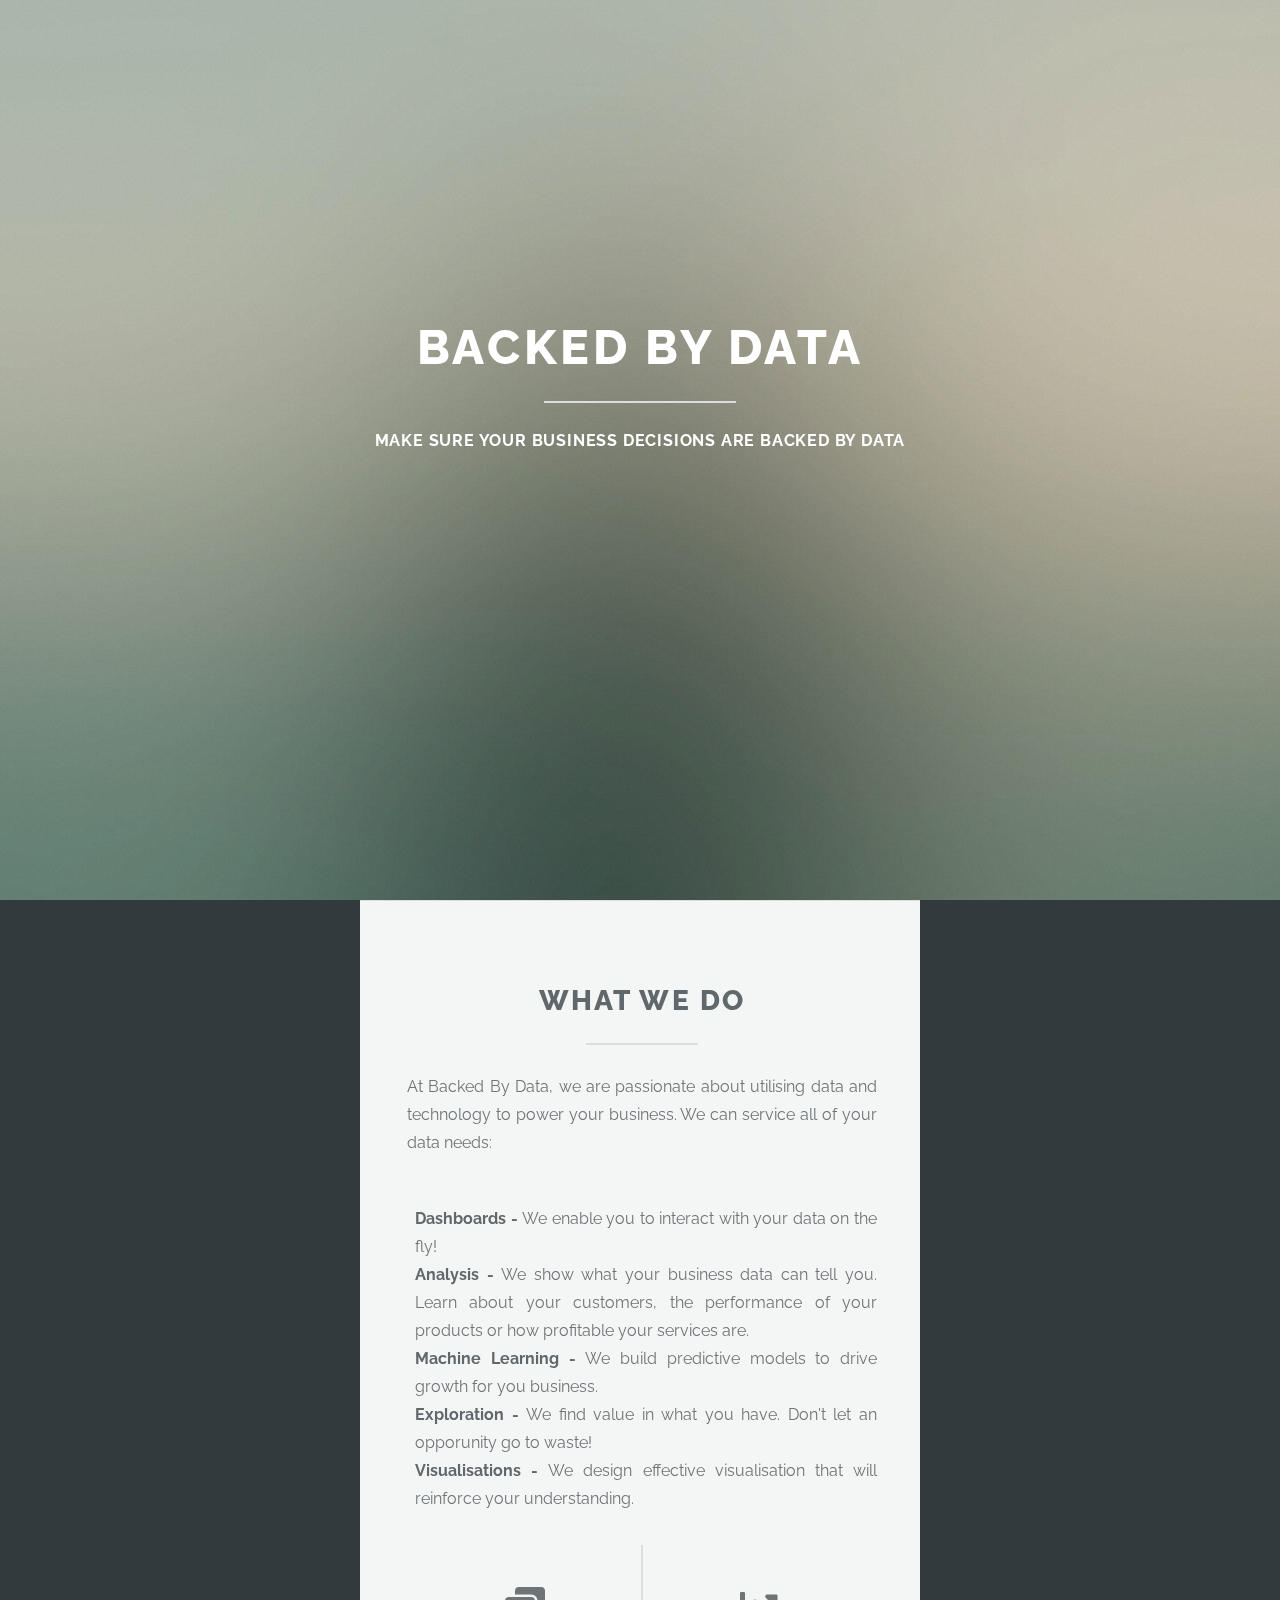
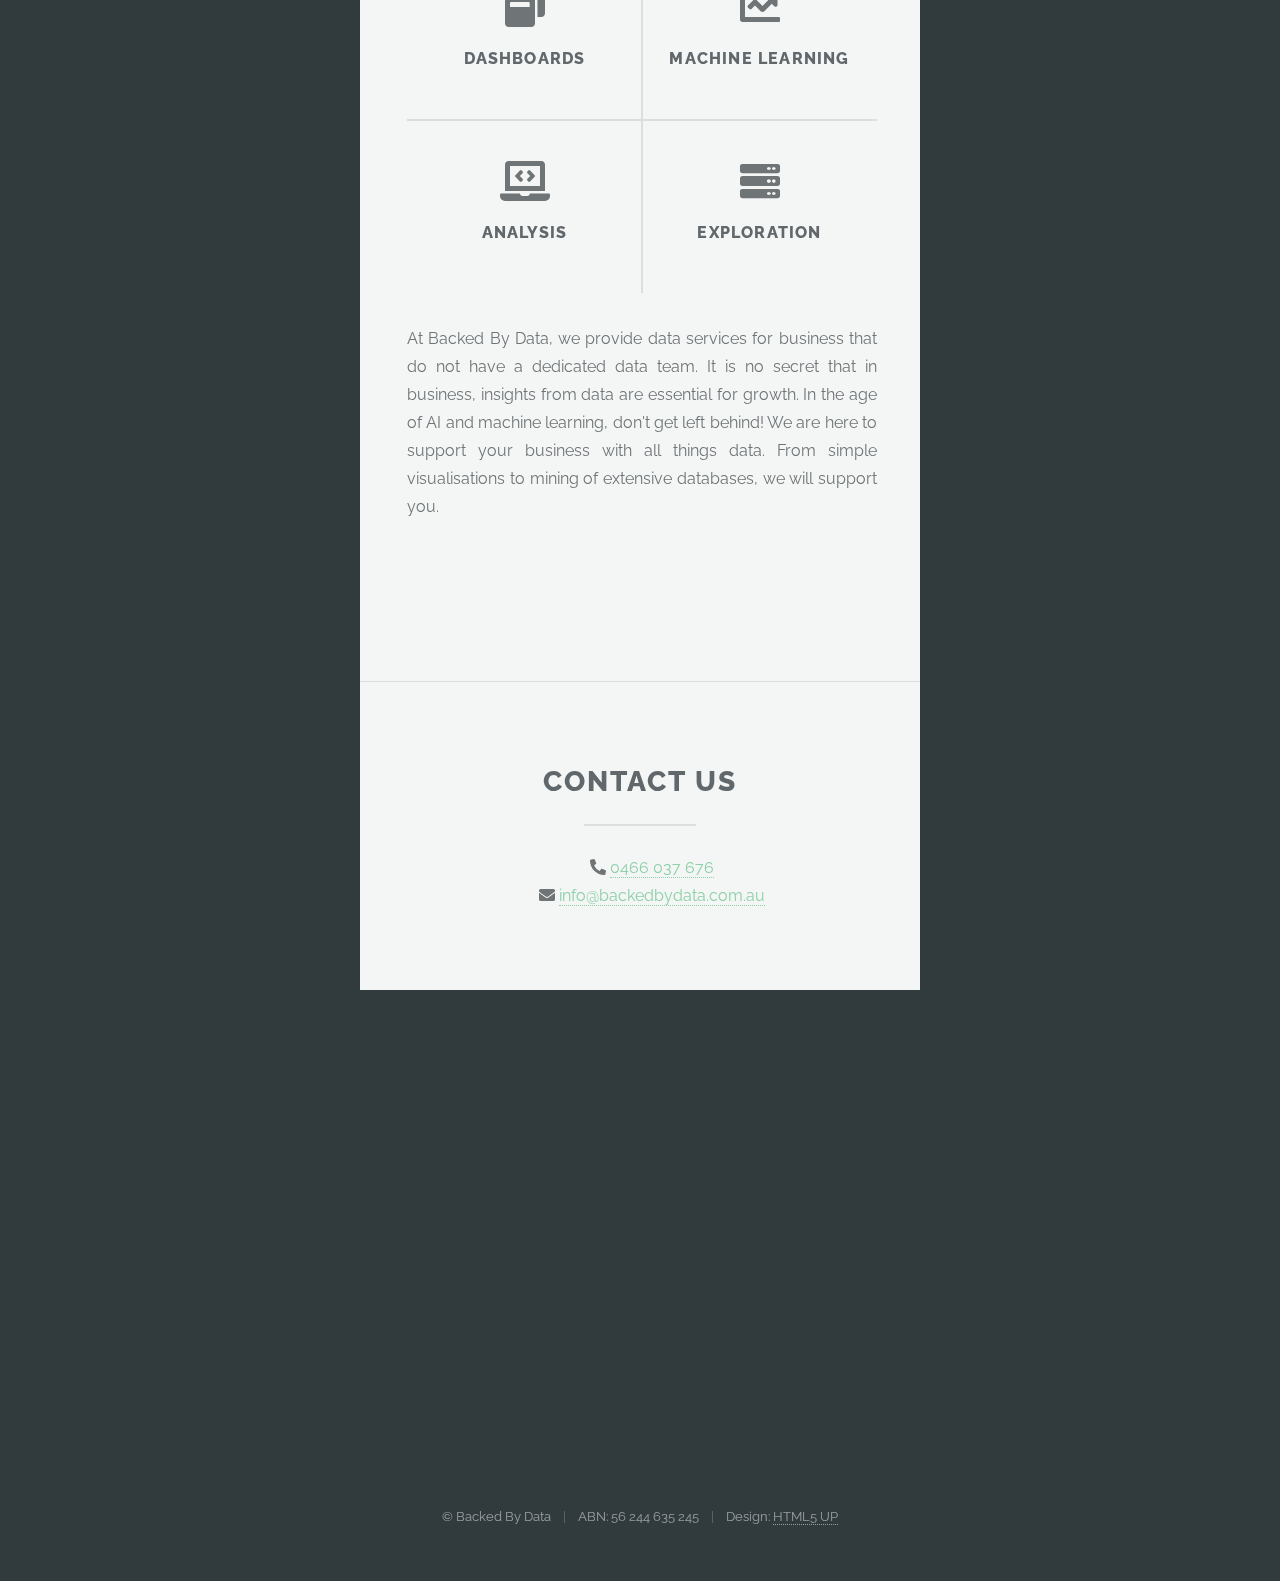
==== commit 96649baf: "Update index.html - added ABN" ====
--- a/index.html
+++ b/index.html
@@ -24,7 +24,6 @@
 		<!-- One -->
 			<section id="one" class="main special">
 				<div class="container">
-					<span class="image fit primary"><img src="images/pic01.jpg" alt="" /></span>
 					<div class="content">
 						<header class="major">
 							<h2>What We Do</h2>
@@ -417,7 +416,7 @@
 				</div>
 				<footer>
 					<ul class="copyright">
-						<li>&copy; Backed By Data</li><li>Design: <a href="http://html5up.net">HTML5 UP</a></li>
+						<li>&copy; Backed By Data</li><li>ABN: 56 244 635 245</li><li>Design: <a href="http://html5up.net">HTML5 UP</a></li>
 					</ul>
 				</footer>
 			</section>
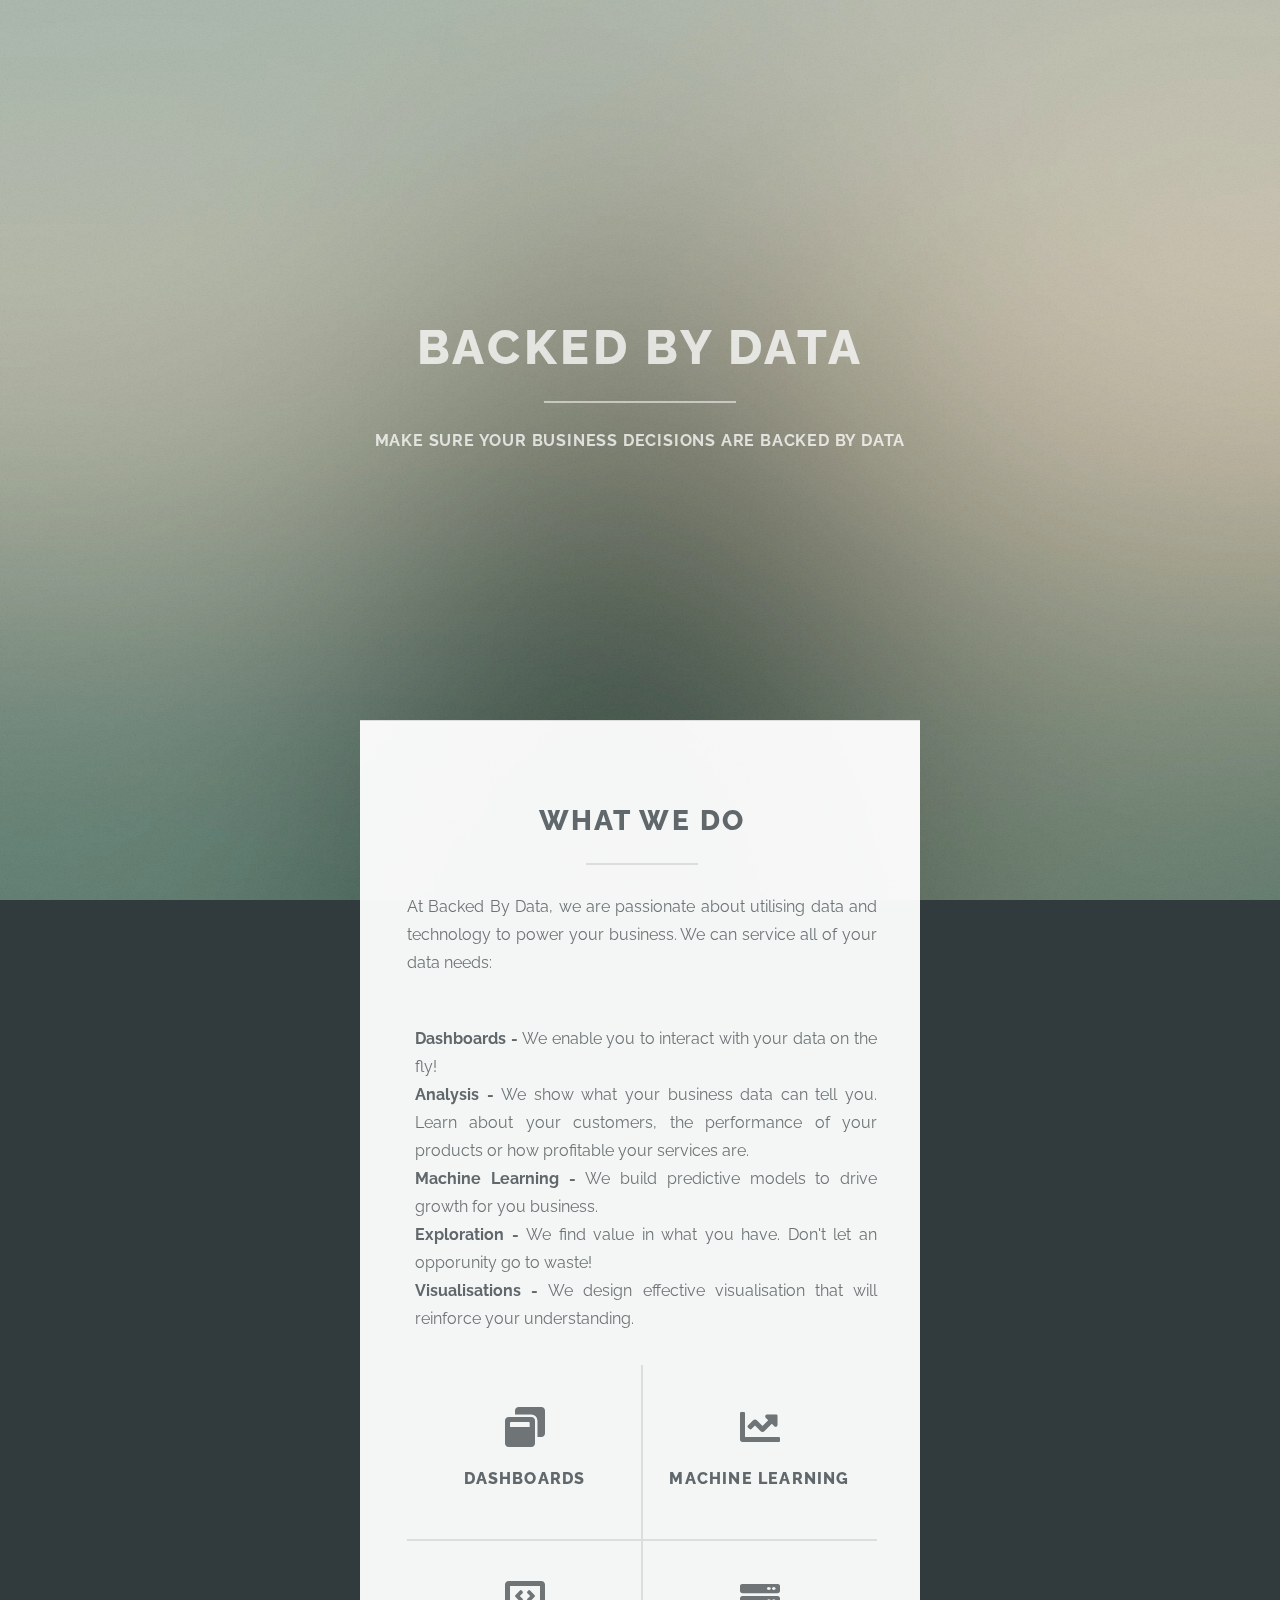
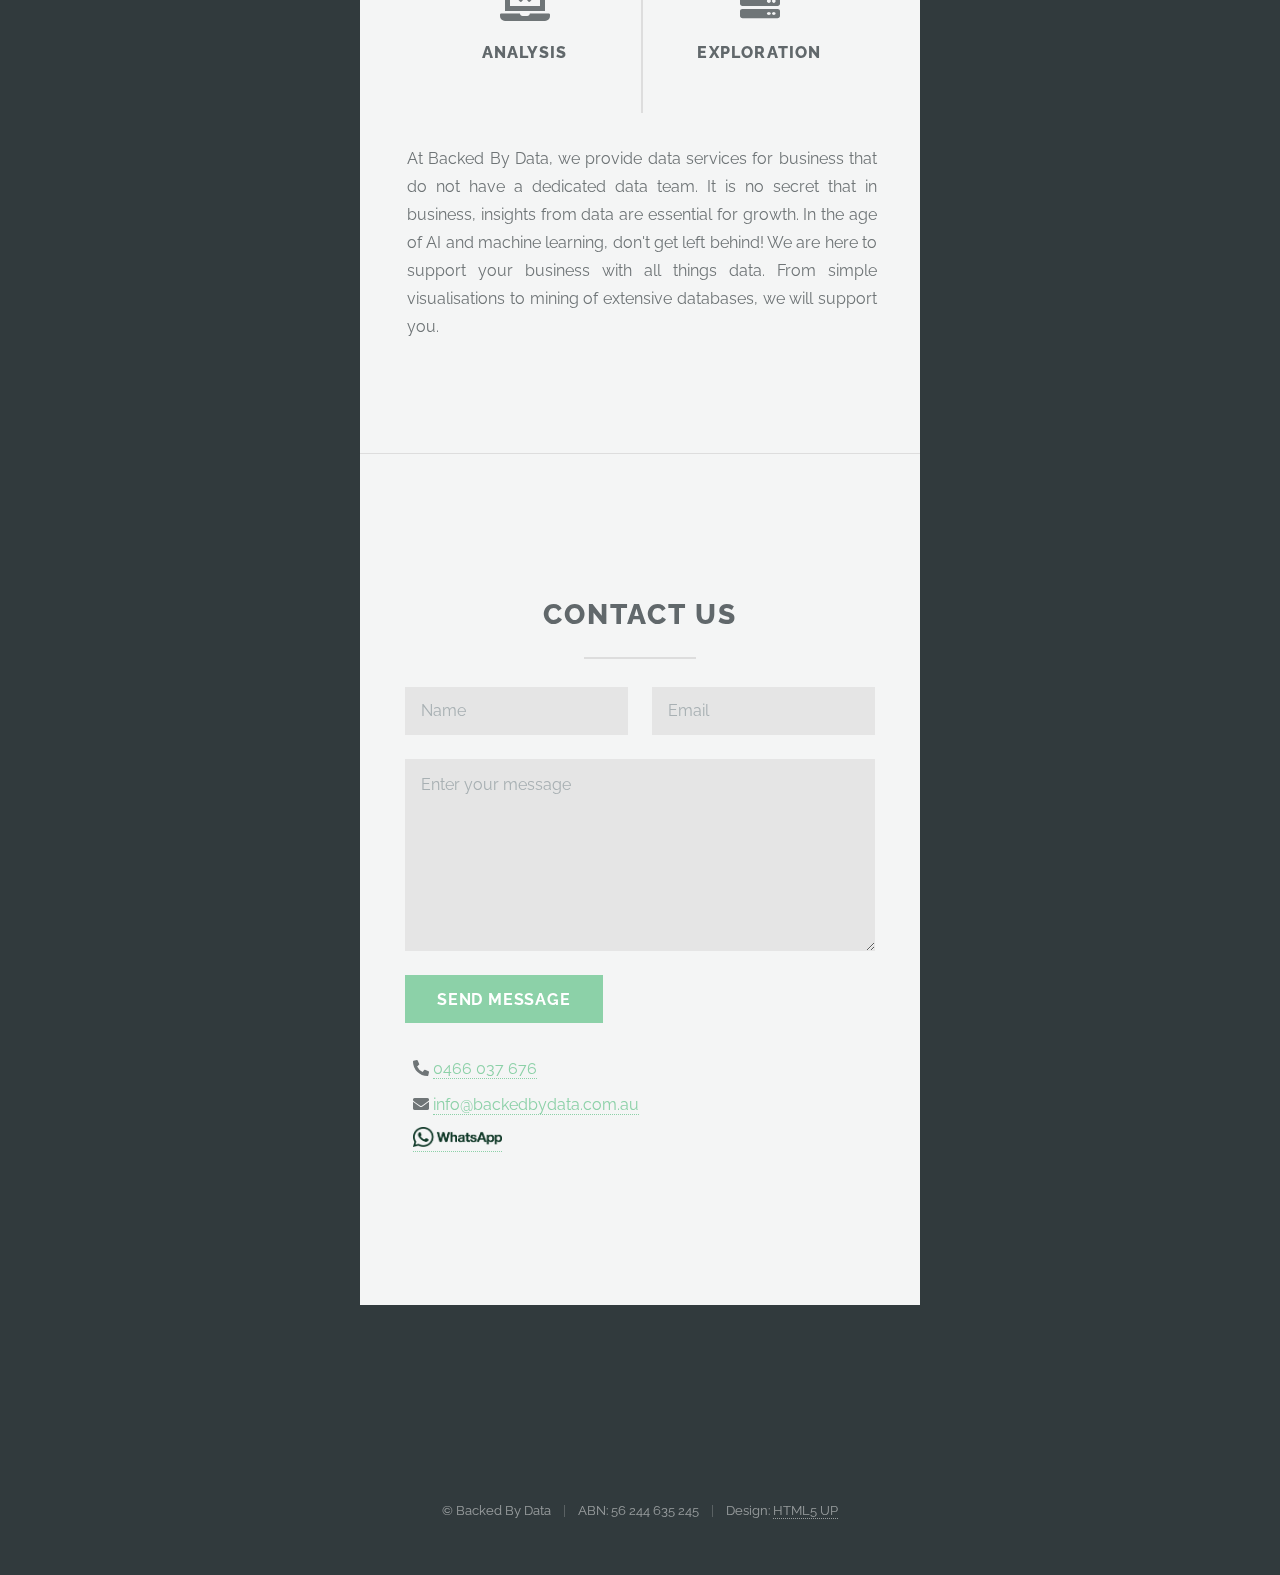
==== commit dfeb877c: "added WhatsApp link and Form. Also made some style changes relating to white space" ====
--- a/index.html
+++ b/index.html
@@ -83,337 +83,42 @@
         -->
 
 		<!-- Four -->
-		<!--
 			<section id="four" class="main">
 				<div class="container">
 					<div class="content">
-						<header class="major">
-							<h2>Elements</h2>
-						</header>
-						<section>
-							<h4>Text</h4>
-							<p>This is <b>bold</b> and this is <strong>strong</strong>. This is <i>italic</i> and this is <em>emphasized</em>.
-							This is <sup>superscript</sup> text and this is <sub>subscript</sub> text.
-							This is <u>underlined</u> and this is code: <code>for (;;) { ... }</code>. Finally, <a href="#">this is a link</a>.</p>
-							<hr />
-							<header>
-								<h4>Heading with a Subtitle</h4>
-								<p>Lorem ipsum dolor sit amet nullam id egestas urna aliquam</p>
-							</header>
-							<p>Nunc lacinia ante nunc ac lobortis. Interdum adipiscing gravida odio porttitor sem non mi integer non faucibus ornare mi ut ante amet placerat aliquet. Volutpat eu sed ante lacinia sapien lorem accumsan varius montes viverra nibh in adipiscing blandit tempus accumsan.</p>
-							<header>
-								<h5>Heading with a Subtitle</h5>
-								<p>Lorem ipsum dolor sit amet nullam id egestas urna aliquam</p>
-							</header>
-							<p>Nunc lacinia ante nunc ac lobortis. Interdum adipiscing gravida odio porttitor sem non mi integer non faucibus ornare mi ut ante amet placerat aliquet. Volutpat eu sed ante lacinia sapien lorem accumsan varius montes viverra nibh in adipiscing blandit tempus accumsan.</p>
-							<hr />
-							<h2>Heading Level 2</h2>
-							<h3>Heading Level 3</h3>
-							<h4>Heading Level 4</h4>
-							<h5>Heading Level 5</h5>
-							<h6>Heading Level 6</h6>
-							<hr />
-							<h5>Blockquote</h5>
-							<blockquote>Fringilla nisl. Donec accumsan interdum nisi, quis tincidunt felis sagittis eget tempus euismod. Vestibulum ante ipsum primis in faucibus vestibulum. Blandit adipiscing eu felis iaculis volutpat ac adipiscing accumsan faucibus. Vestibulum ante ipsum primis in faucibus lorem ipsum dolor sit amet nullam adipiscing eu felis.</blockquote>
-							<h5>Preformatted</h5>
-							<pre><code>i = 0;
-
-while (!deck.isInOrder()) {
-  print 'Iteration ' + i;
-  deck.shuffle();
-  i++;
-}
-
-print 'It took ' + i + ' iterations to sort the deck.';</code></pre>
-						</section>
-
-						<section>
-							<h4>Lists</h4>
-							<div class="row">
-								<div class="col-6 col-12-medium">
-									<h5>Unordered</h5>
-									<ul>
-										<li>Dolor pulvinar etiam.</li>
-										<li>Sagittis adipiscing.</li>
-										<li>Felis enim feugiat.</li>
-									</ul>
-									<h5>Alternate</h5>
-									<ul class="alt">
-										<li>Dolor pulvinar etiam.</li>
-										<li>Sagittis adipiscing.</li>
-										<li>Felis enim feugiat.</li>
-									</ul>
-								</div>
-								<div class="col-6 col-12-medium">
-									<h5>Ordered</h5>
-									<ol>
-										<li>Dolor pulvinar etiam.</li>
-										<li>Etiam vel felis viverra.</li>
-										<li>Felis enim feugiat.</li>
-										<li>Dolor pulvinar etiam.</li>
-										<li>Etiam vel felis lorem.</li>
-										<li>Felis enim et feugiat.</li>
-									</ol>
-									<h5>Icons</h5>
-									<ul class="icons">
-										<li><a href="#" class="icon brands fa-twitter"><span class="label">Twitter</span></a></li>
-										<li><a href="#" class="icon brands fa-facebook-f"><span class="label">Facebook</span></a></li>
-										<li><a href="#" class="icon brands fa-instagram"><span class="label">Instagram</span></a></li>
-										<li><a href="#" class="icon brands fa-github"><span class="label">Github</span></a></li>
-									</ul>
-								</div>
-							</div>
-							<h5>Actions</h5>
-							<ul class="actions">
-								<li><a href="#" class="button primary">Default</a></li>
-								<li><a href="#" class="button">Default</a></li>
-							</ul>
-							<ul class="actions small">
-								<li><a href="#" class="button primary small">Small</a></li>
-								<li><a href="#" class="button small">Small</a></li>
-							</ul>
-							<div class="row">
-								<div class="col-6 col-12-small">
-									<ul class="actions stacked">
-										<li><a href="#" class="button primary">Default</a></li>
-										<li><a href="#" class="button">Default</a></li>
-									</ul>
-								</div>
-								<div class="col-6 col-12-small">
-									<ul class="actions stacked">
-										<li><a href="#" class="button primary small">Small</a></li>
-										<li><a href="#" class="button small">Small</a></li>
-									</ul>
-								</div>
-								<div class="col-6 col-12-small">
-									<ul class="actions stacked">
-										<li><a href="#" class="button primary fit">Default</a></li>
-										<li><a href="#" class="button fit">Default</a></li>
-									</ul>
-								</div>
-								<div class="col-6 col-12-small">
-									<ul class="actions stacked">
-										<li><a href="#" class="button primary small fit">Small</a></li>
-										<li><a href="#" class="button small fit">Small</a></li>
-									</ul>
-								</div>
-							</div>
-						</section>
-
-						<section>
-							<h4>Table</h4>
-							<h5>Default</h5>
-							<div class="table-wrapper">
-								<table>
-									<thead>
-										<tr>
-											<th>Name</th>
-											<th>Description</th>
-											<th>Price</th>
-										</tr>
-									</thead>
-									<tbody>
-										<tr>
-											<td>Item One</td>
-											<td>Ante turpis integer aliquet porttitor.</td>
-											<td>29.99</td>
-										</tr>
-										<tr>
-											<td>Item Two</td>
-											<td>Vis ac commodo adipiscing arcu aliquet.</td>
-											<td>19.99</td>
-										</tr>
-										<tr>
-											<td>Item Three</td>
-											<td> Morbi faucibus arcu accumsan lorem.</td>
-											<td>29.99</td>
-										</tr>
-										<tr>
-											<td>Item Four</td>
-											<td>Vitae integer tempus condimentum.</td>
-											<td>19.99</td>
-										</tr>
-										<tr>
-											<td>Item Five</td>
-											<td>Ante turpis integer aliquet porttitor.</td>
-											<td>29.99</td>
-										</tr>
-									</tbody>
-									<tfoot>
-										<tr>
-											<td colspan="2"></td>
-											<td>100.00</td>
-										</tr>
-									</tfoot>
-								</table>
-							</div>
-
-							<h5>Alternate</h5>
-							<div class="table-wrapper">
-								<table class="alt">
-									<thead>
-										<tr>
-											<th>Name</th>
-											<th>Description</th>
-											<th>Price</th>
-										</tr>
-									</thead>
-									<tbody>
-										<tr>
-											<td>Item One</td>
-											<td>Ante turpis integer aliquet porttitor.</td>
-											<td>29.99</td>
-										</tr>
-										<tr>
-											<td>Item Two</td>
-											<td>Vis ac commodo adipiscing arcu aliquet.</td>
-											<td>19.99</td>
-										</tr>
-										<tr>
-											<td>Item Three</td>
-											<td> Morbi faucibus arcu accumsan lorem.</td>
-											<td>29.99</td>
-										</tr>
-										<tr>
-											<td>Item Four</td>
-											<td>Vitae integer tempus condimentum.</td>
-											<td>19.99</td>
-										</tr>
-										<tr>
-											<td>Item Five</td>
-											<td>Ante turpis integer aliquet porttitor.</td>
-											<td>29.99</td>
-										</tr>
-									</tbody>
-									<tfoot>
-										<tr>
-											<td colspan="2"></td>
-											<td>100.00</td>
-										</tr>
-									</tfoot>
-								</table>
-							</div>
-						</section>
-
-						<section>
-							<h4>Buttons</h4>
-							<ul class="actions">
-								<li><a href="#" class="button primary">Primary</a></li>
-								<li><a href="#" class="button">Default</a></li>
-							</ul>
-							<ul class="actions">
-								<li><a href="#" class="button">Default</a></li>
-								<li><a href="#" class="button small">Small</a></li>
-							</ul>
-							<ul class="actions fit">
-								<li><a href="#" class="button primary fit">Fit</a></li>
-								<li><a href="#" class="button fit">Fit</a></li>
-							</ul>
-							<ul class="actions fit small">
-								<li><a href="#" class="button primary fit small">Fit + Small</a></li>
-								<li><a href="#" class="button fit small">Fit + Small</a></li>
-							</ul>
-							<ul class="actions">
-								<li><a href="#" class="button primary icon solid fa-download">Icon</a></li>
-								<li><a href="#" class="button icon solid fa-download">Icon</a></li>
-							</ul>
-							<ul class="actions">
-								<li><span class="button primary disabled">Disabled</span></li>
-								<li><span class="button disabled">Disabled</span></li>
-							</ul>
-						</section>
-
-						<section>
-							<h4>Form</h4>
-							<form method="post" action="#">
+					<header class="major">
+						<h2>Contact Us</h2>
+                    </header>
+							<form action="https://formspree.io/f/xoqoolan" method="POST">
 								<div class="row gtr-uniform">
 									<div class="col-6 col-12-xsmall">
-										<input type="text" name="demo-name" id="demo-name" value="" placeholder="Name" />
+										<input type="text" name="Name" id="demo-name" value="" placeholder="Name" />
 									</div>
 									<div class="col-6 col-12-xsmall">
-										<input type="email" name="demo-email" id="demo-email" value="" placeholder="Email" />
+										<input type="email" name="Email" id="demo-email" value="" placeholder="Email" />
 									</div>
 									<div class="col-12">
-										<select name="demo-category" id="demo-category">
-											<option value="">- Category -</option>
-											<option value="1">Manufacturing</option>
-											<option value="1">Shipping</option>
-											<option value="1">Administration</option>
-											<option value="1">Human Resources</option>
-										</select>
-									</div>
-									<div class="col-4 col-12-small">
-										<input type="radio" id="demo-priority-low" name="demo-priority" checked>
-										<label for="demo-priority-low">Low</label>
-									</div>
-									<div class="col-4 col-12-small">
-										<input type="radio" id="demo-priority-normal" name="demo-priority">
-										<label for="demo-priority-normal">Normal</label>
-									</div>
-									<div class="col-4 col-12-small">
-										<input type="radio" id="demo-priority-high" name="demo-priority">
-										<label for="demo-priority-high">High</label>
-									</div>
-									<div class="col-6 col-12-small">
-										<input type="checkbox" id="demo-copy" name="demo-copy">
-										<label for="demo-copy">Email me a copy</label>
-									</div>
-									<div class="col-6 col-12-small">
-										<input type="checkbox" id="demo-human" name="demo-human" checked>
-										<label for="demo-human">Not a robot</label>
-									</div>
-									<div class="col-12">
-										<textarea name="demo-message" id="demo-message" placeholder="Enter your message" rows="6"></textarea>
+										<textarea name="Message" id="demo-message" placeholder="Enter your message" rows="6"></textarea>
 									</div>
 									<div class="col-12">
 										<ul class="actions">
 											<li><input type="submit" value="Send Message" class="primary" /></li>
-											<li><input type="reset" value="Reset" /></li>
 										</ul>
 									</div>
 								</div>
 							</form>
+                                <ul class="my_list">
+                                    <li class="my_list"><i class="fa fa-phone-alt"></i>  <a href="tel:+61466037676">0466 037 676</a></li>
+                                    <li class="my_list"><i class="fa fa-envelope"></i>  <a href="mailto:info@backedbydata.com.au">info@backedbydata.com.au</a></li>
+                                    <li class="my_list"><a href="https://wa.me/message/BAECDKRGDZNRD1" target="_blanck"><img src="images/WhatsApp.png" alt="WhatsApp logo" style ="height:1.3em"></a>
+                                </ul>
+									</div>
+								</div>
 						</section>
 
-						<section>
-							<h4>Image</h4>
-							<h5>Fit</h5>
-							<div class="box alt">
-								<div class="row gtr-uniform gtr-50">
-									<div class="col-12"><span class="image fit"><img src="images/pic04.jpg" alt="" /></span></div>
-									<div class="col-4"><span class="image fit"><img src="images/pic04.jpg" alt="" /></span></div>
-									<div class="col-4"><span class="image fit"><img src="images/pic04.jpg" alt="" /></span></div>
-									<div class="col-4"><span class="image fit"><img src="images/pic04.jpg" alt="" /></span></div>
-									<div class="col-4"><span class="image fit"><img src="images/pic04.jpg" alt="" /></span></div>
-									<div class="col-4"><span class="image fit"><img src="images/pic04.jpg" alt="" /></span></div>
-									<div class="col-4"><span class="image fit"><img src="images/pic04.jpg" alt="" /></span></div>
-									<div class="col-4"><span class="image fit"><img src="images/pic04.jpg" alt="" /></span></div>
-									<div class="col-4"><span class="image fit"><img src="images/pic04.jpg" alt="" /></span></div>
-									<div class="col-4"><span class="image fit"><img src="images/pic04.jpg" alt="" /></span></div>
-								</div>
-							</div>
-							<h5>Left &amp; Right</h5>
-							<p><span class="image left"><img src="images/pic05.jpg" alt="" /></span>Fringilla nisl. Donec accumsan interdum nisi, quis tincidunt felis sagittis eget. tempus euismod. Vestibulum ante ipsum primis in faucibus vestibulum. Blandit adipiscing eu felis iaculis volutpat ac adipiscing accumsan eu faucibus. Integer ac pellentesque praesent tincidunt felis sagittis eget. tempus euismod. Vestibulum ante ipsum primis in faucibus vestibulum. Blandit adipiscing eu felis iaculis volutpat ac adipiscing accumsan eu faucibus. Integer ac pellentesque praesent. Donec accumsan interdum nisi, quis tincidunt felis sagittis eget. tempus euismod. Vestibulum ante ipsum primis in faucibus vestibulum. Blandit adipiscing eu felis iaculis volutpat ac adipiscing accumsan eu faucibus. Integer ac pellentesque praesent tincidunt felis sagittis eget. tempus euismod. Vestibulum ante ipsum primis in faucibus vestibulum. Blandit adipiscing eu felis iaculis volutpat ac adipiscing accumsan eu faucibus. Integer ac pellentesque praesent.</p>
-							<p><span class="image right"><img src="images/pic05.jpg" alt="" /></span>Fringilla nisl. Donec accumsan interdum nisi, quis tincidunt felis sagittis eget. tempus euismod. Vestibulum ante ipsum primis in faucibus vestibulum. Blandit adipiscing eu felis iaculis volutpat ac adipiscing accumsan eu faucibus. Integer ac pellentesque praesent tincidunt felis sagittis eget. tempus euismod. Vestibulum ante ipsum primis in faucibus vestibulum. Blandit adipiscing eu felis iaculis volutpat ac adipiscing accumsan eu faucibus. Integer ac pellentesque praesent. Donec accumsan interdum nisi, quis tincidunt felis sagittis eget. tempus euismod. Vestibulum ante ipsum primis in faucibus vestibulum. Blandit adipiscing eu felis iaculis volutpat ac adipiscing accumsan eu faucibus. Integer ac pellentesque praesent tincidunt felis sagittis eget. tempus euismod. Vestibulum ante ipsum primis in faucibus vestibulum. Blandit adipiscing eu felis iaculis volutpat ac adipiscing accumsan eu faucibus. Integer ac pellentesque praesent.</p>
-						</section>
-
-					</div>
-					<a href="#footer" class="goto-next scrolly">Next</a>
-				</div>
-			</section>
-		-->
 
 		<!-- Footer -->
 			<section id="footer">
-				<div class="container">
-					<header class="major">
-						<h2>Contact Us</h2>
-                                <ul style="list-style: none">
-                                    <li><i class="fa fa-phone-alt"></i>  <a href="tel:+61466037676">0466 037 676</a></li>
-                                    <li><i class="fa fa-envelope"></i>  <a href="mailto:info@backedbydata.com.au">info@backedbydata.com.au</a></li>
-                                </ul>
-					</header>
-				</div>
 				<footer>
 					<ul class="copyright">
 						<li>&copy; Backed By Data</li><li>ABN: 56 244 635 245</li><li>Design: <a href="http://html5up.net">HTML5 UP</a></li>
--- a/assets/css/main.css
+++ b/assets/css/main.css
@@ -39,6 +39,9 @@
     list-style-type: none;
     padding: 0; /* Remove padding */
     margin: 0;
+}
+li.my_list {
+    margin: 0.5em 0;
 }
 p.my_para{
     text-align: justify;
@@ -2758,7 +2761,7 @@
 		}
 
 		.main .container {
-			padding: 5em 2.5em 8em 2.5em ;
+			padding: 5em 2.5em 5em 2.5em ;
 			background: rgba(255, 255, 255, 0.95);
 			box-shadow: inset 0 1px 0 0 #dddddd;
 		}
@@ -2809,7 +2812,7 @@
 /* Header */
 
 	#header {
-		height: 100vh;
+		height: 80vh;
 		position: relative;
 		text-align: center;
 	}
@@ -2876,7 +2879,7 @@
 /* Footer */
 
 	#footer {
-		min-height: 100vh;
+		min-height: 30vh;
 		padding: 0 0 12em 0;
 		position: relative;
 		text-align: center;
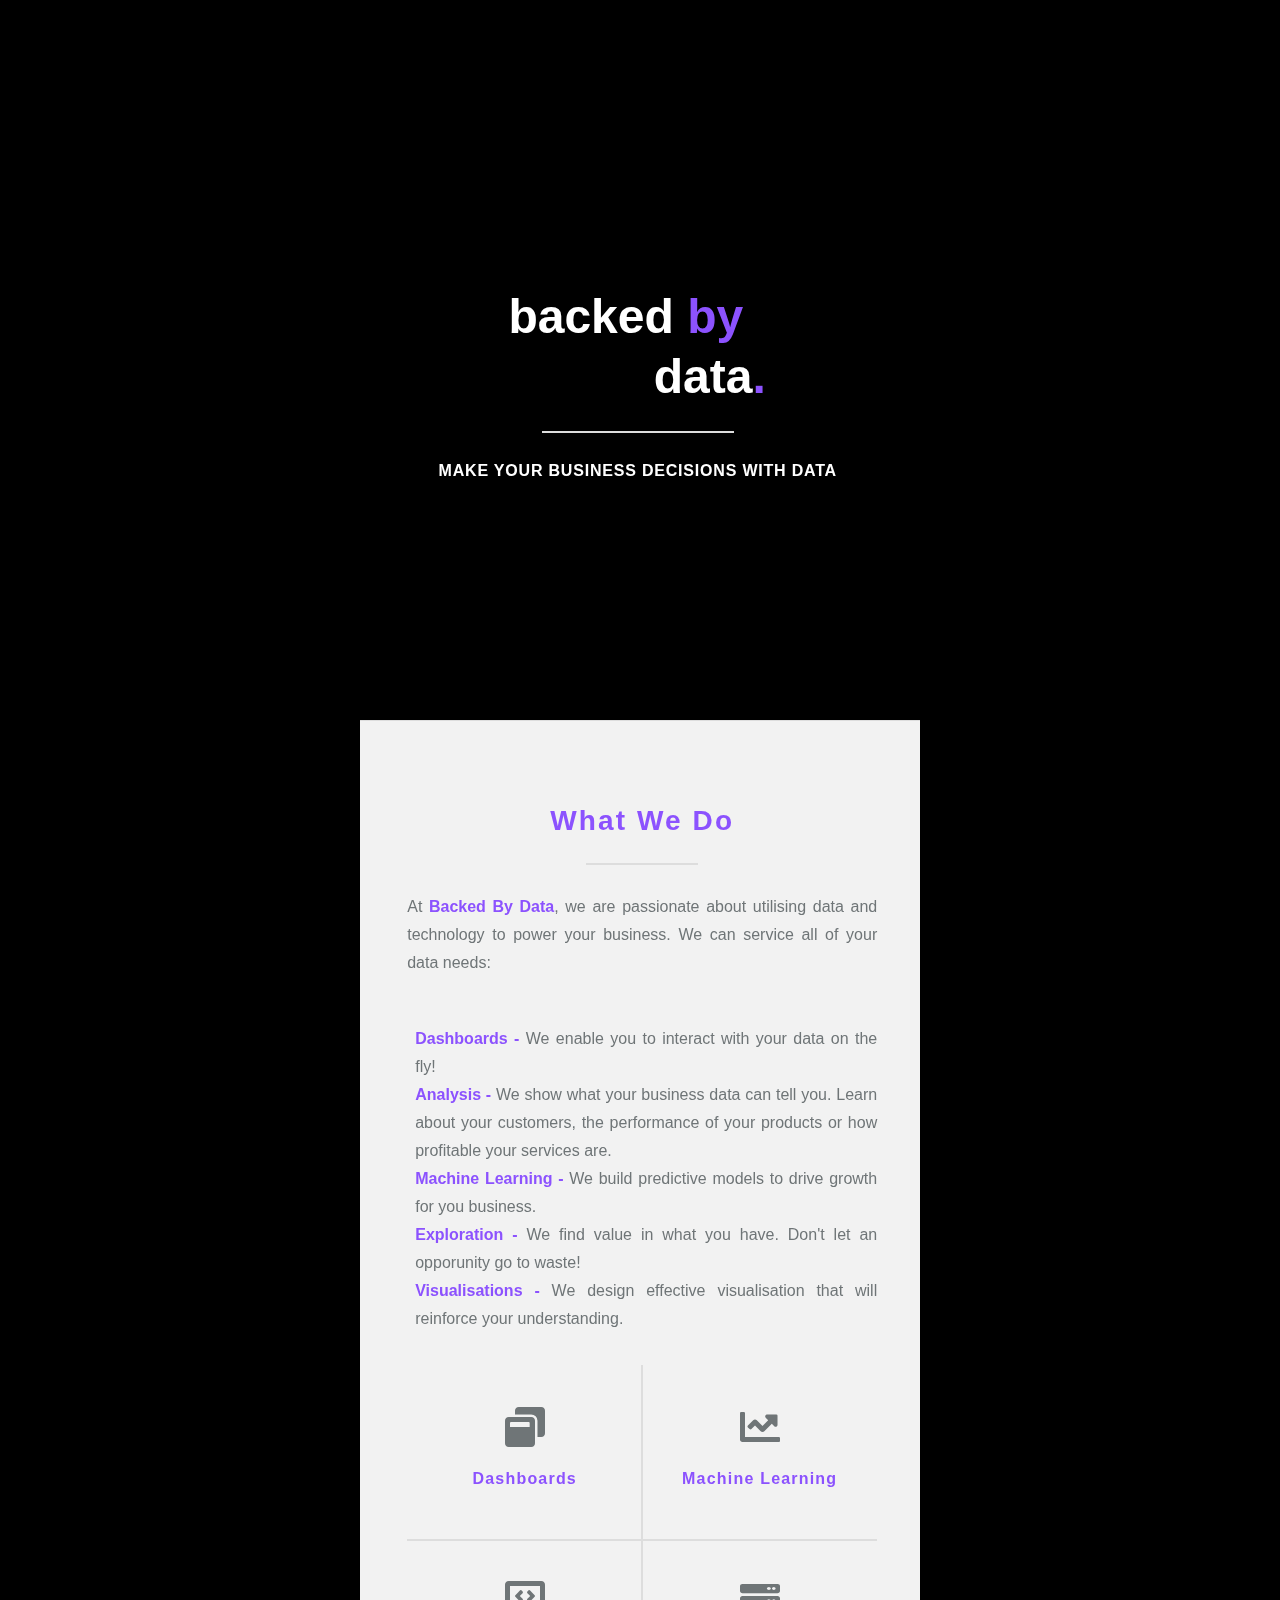
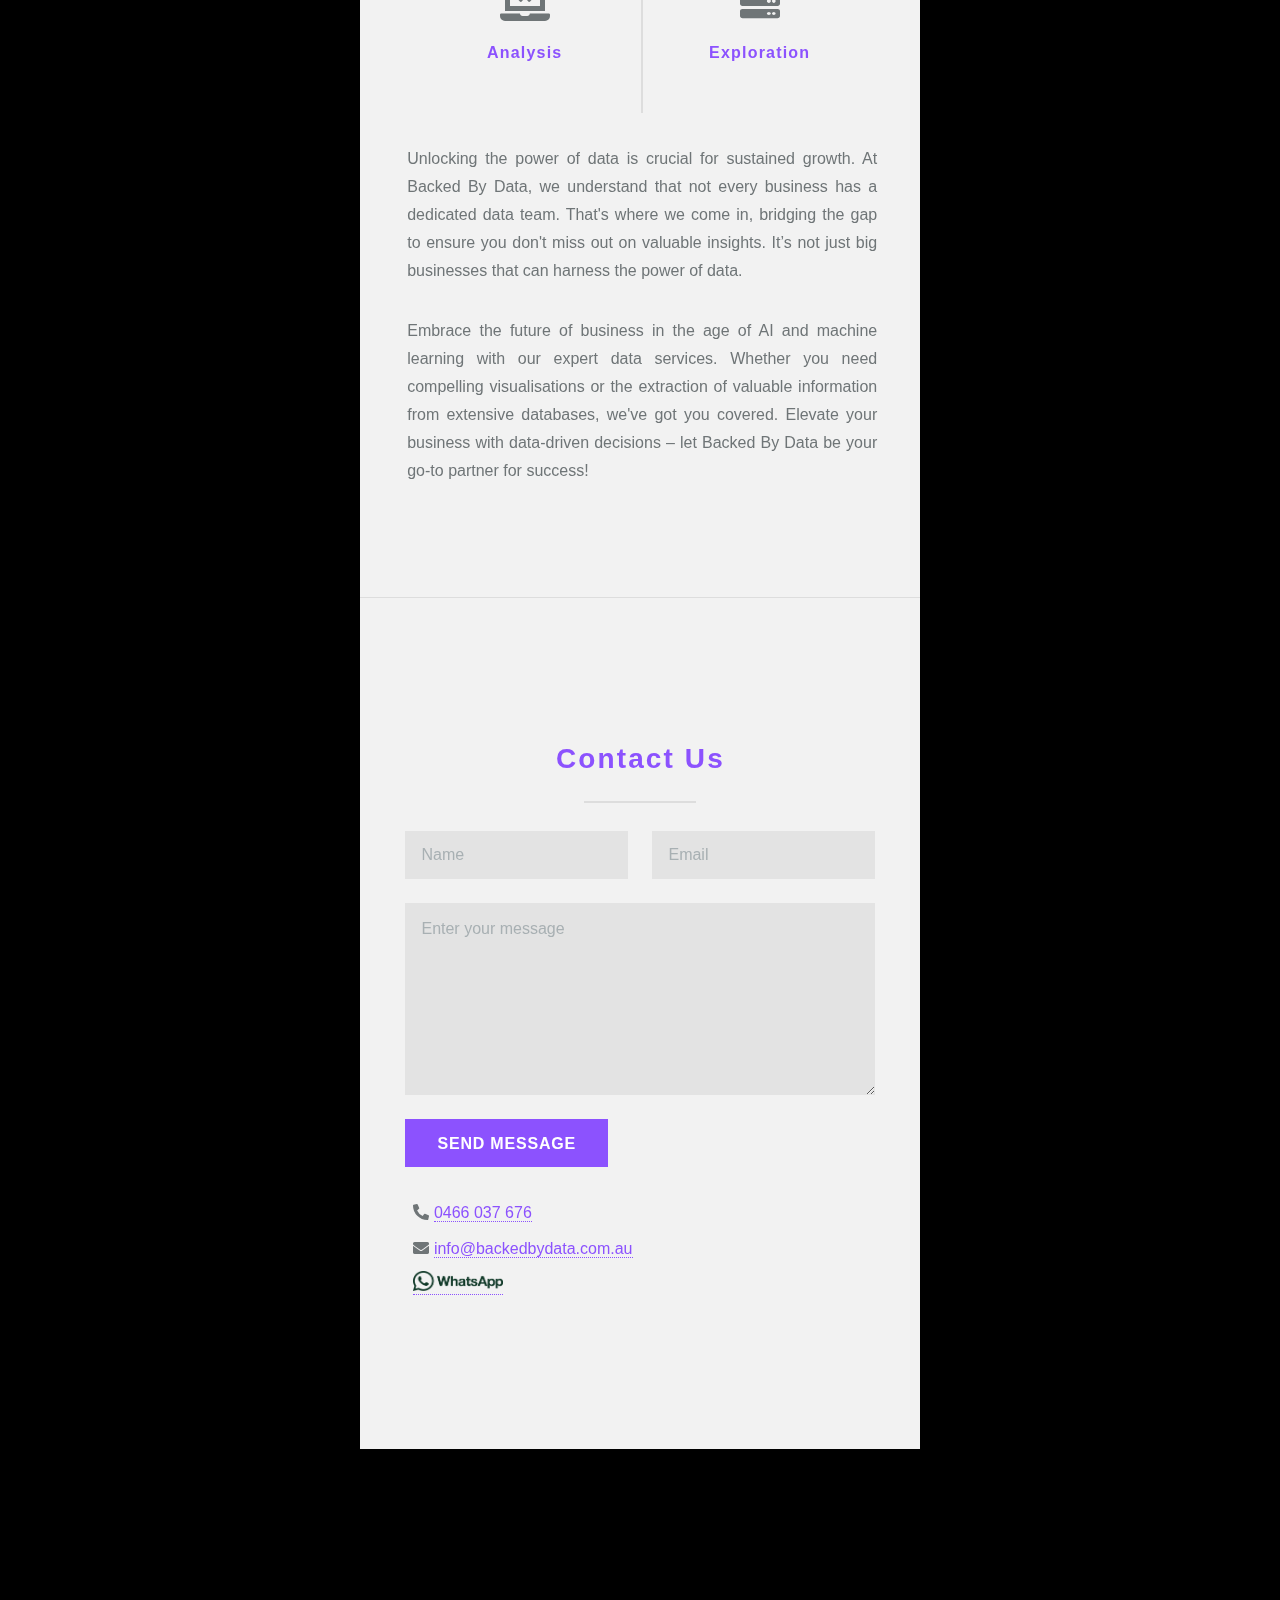
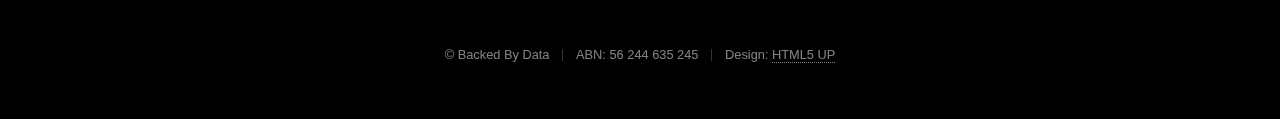
==== commit e96ec53d: "updated theme to black and purple. Removed JS" ====
--- a/index.html
+++ b/index.html
@@ -16,8 +16,8 @@
 		<!-- Header -->
 			<section id="header">
 				<header class="major">
-					<h1>Backed By Data</h1>
-                    <p>Make sure your business decisions are Backed By Data</p>
+					<h1>backed <font color=#8c52fe>by</font></br> <div class="indent">data<font color=#8c52fe>.</font></div></h1>
+                    <p class="uppercase">Make your business decisions with data</p>
 				</header>
 			</section>
 
@@ -28,7 +28,7 @@
 						<header class="major">
 							<h2>What We Do</h2>
 						</header>
-                        <p class="my_para">At Backed By Data, we are passionate about utilising data and technology to power your business. We can service all of your data needs:
+						<p class="my_para">At <strong>Backed By Data</strong>, we are passionate about utilising data and technology to power your business. We can service all of your data needs:
                         </p>
                             <div class ="my_list">
                                 <ul class="my_list">
@@ -60,8 +60,10 @@
 								<h3>Exploration</h3>
 							</li>
 						</ul>
-                        <p class="my_para">At Backed By Data, we provide data services for business that do not have a dedicated data team. It is no secret that in business, insights from data are essential for growth. In the age of AI and machine learning, don't get left behind! We are here to support your business with all things data. From simple visualisations to mining of extensive databases, we will support you.
-                        </p>
+			<p class="my_para">Unlocking the power of data is crucial for sustained growth. At Backed By Data, we understand that not every business has a dedicated data team. That's where we come in, bridging the gap to ensure you don't miss out on valuable insights. It’s not just big businesses that can harness the power of data.</p> 
+
+
+			<p class="my_para">Embrace the future of business in the age of AI and machine learning with our expert data services. Whether you need compelling visualisations or the extraction of valuable information from extensive databases, we've got you covered. Elevate your business with data-driven decisions – let Backed By Data be your go-to partner for success!</p>
 					</div>
 				</div>
 			</section>
@@ -127,13 +129,13 @@
 			</section>
 
 		<!-- Scripts -->
-			<script src="assets/js/jquery.min.js"></script>
-			<script src="assets/js/jquery.scrollex.min.js"></script>
-			<script src="assets/js/jquery.scrolly.min.js"></script>
-			<script src="assets/js/browser.min.js"></script>
-			<script src="assets/js/breakpoints.min.js"></script>
-			<script src="assets/js/util.js"></script>
-			<script src="assets/js/main.js"></script>
+			<!--<script src="assets/js/jquery.min.js"></script>-->
+			<!--<script src="assets/js/jquery.scrollex.min.js"></script>-->
+			<!--<script src="assets/js/jquery.scrolly.min.js"></script>-->
+			<!--<script src="assets/js/browser.min.js"></script>-->
+			<!--<script src="assets/js/breakpoints.min.js"></script>-->
+			<!--<script src="assets/js/util.js"></script>-->
+			<!--<script src="assets/js/main.js"></script>-->
 
 	</body>
 </html>
--- a/assets/css/main.css
+++ b/assets/css/main.css
@@ -35,6 +35,10 @@
     padding-top: 1em;
     padding-bottom: 2em;
 }
+div.indent {
+	text-indent: 3em;
+}
+
 ul.my_list {
     list-style-type: none;
     padding: 0; /* Remove padding */
@@ -46,6 +50,9 @@
 p.my_para{
     text-align: justify;
 }
+p.uppercase {
+	text-transform: uppercase;
+}
 
 
 
@@ -108,7 +115,7 @@
 	html {
 		background-color: #313a3d;
 		background-attachment: fixed,						fixed;
-		background-image: url("images/overlay.png"), url("../../images/bg.jpg");
+		background: #000000;
 		background-position: top left,					center center;
 		background-repeat: repeat,						none;
 		background-size: auto,						cover;
@@ -140,7 +147,7 @@
 
 	body, input, select, textarea {
 		color: #6f7577;
-		font-family: "Raleway", "Helvetica", sans-serif;
+		font-family: /*"Raleway", "Helvetica",*/ sans-serif;
 		font-size: 15pt;
 		font-weight: 400;
 		line-height: 1.75em;
@@ -152,18 +159,18 @@
 		-ms-transition: color 0.2s ease-in-out, border-bottom-color 0.2s ease-in-out;
 		transition: color 0.2s ease-in-out, border-bottom-color 0.2s ease-in-out;
 		border-bottom: dotted 1px;
-		color: #8cd1a8;
+		color: #8c52fe;
 		text-decoration: none;
 	}
 
 		a:hover {
 			border-bottom-color: transparent !important;
-			color: #8cd1a8 !important;
+			color: #8c52fe !important;
 			text-decoration: none;
 		}
 
 	strong, b {
-		color: #61686b;
+		color: #8c52fe;
 		font-weight: 700;
 	}
 
@@ -175,13 +182,22 @@
 		margin: 0 0 2em 0;
 	}
 
-	h1, h2, h3, h4, h5, h6 {
-		color: #61686b;
+	h1 {
+		color: #8c52fe;
+		font-weight: 800;
+		/*letter-spacing: 0.075em;*/
+		line-height: 1em;
+		margin: 0 0 1em 0.5em;
+		text-indent: -0.5em;
+		/*text-transform: uppercase;*/
+	}
+	h2, h3, h4, h5, h6 {
+		color: #8c52fe;
 		font-weight: 800;
 		letter-spacing: 0.075em;
 		line-height: 1em;
 		margin: 0 0 1em 0;
-		text-transform: uppercase;
+		/*text-transform: uppercase;*/
 	}
 
 		h1 a, h2 a, h3 a, h4 a, h5 a, h6 a {
@@ -1953,7 +1969,7 @@
 	header p {
 		color: #a8b0b3;
 		letter-spacing: 0.05em;
-		text-transform: uppercase;
+		/*text-transform: uppercase;*/
 	}
 
 	header h1 + p {
@@ -2044,7 +2060,7 @@
 		input[type="email"]:focus,
 		select:focus,
 		textarea:focus {
-			box-shadow: inset 0 0 0 2px #8cd1a8;
+			box-shadow: inset 0 0 0 2px #8c52fe;
 		}
 
 	select {
@@ -2146,7 +2162,7 @@
 
 		input[type="checkbox"]:focus + label:before,
 		input[type="radio"]:focus + label:before {
-			box-shadow: inset 0 0 0 2px #8cd1a8;
+			box-shadow: inset 0 0 0 2px #8c52fe;
 		}
 
 	input[type="radio"] + label:before {
@@ -2680,7 +2696,7 @@
 		input[type="button"].primary,
 		button.primary,
 		.button.primary {
-			background-color: #8cd1a8;
+			background-color: #8c52fe;
 			border: 0;
 			box-shadow: none;
 			color: #ffffff !important;
@@ -2691,7 +2707,7 @@
 			input[type="button"].primary:hover,
 			button.primary:hover,
 			.button.primary:hover {
-				background-color: #9ed8b6;
+				background-color: #8c52fe;
 			}
 
 			input[type="submit"].primary:active,
@@ -2699,7 +2715,7 @@
 			input[type="button"].primary:active,
 			button.primary:active,
 			.button.primary:active {
-				background-color: #7aca9a;
+				background-color: #8c52fe;
 			}
 
 			input[type="submit"].primary.icon:before,
@@ -2825,7 +2841,7 @@
 		}
 
 		#header header {
-			color: rgba(255, 255, 255, 0.5);
+			color: #ffffff;
 			display: inline-block;
 			padding-bottom: 8em;
 			vertical-align: middle;
@@ -2836,7 +2852,7 @@
 			}
 
 			#header header a {
-				color: inherit;
+				color: #ffffff;
 			}
 
 				#header header a:hover {
@@ -2860,7 +2876,7 @@
 			}
 
 		#header .container {
-			background: rgba(255, 255, 255, 0.95);
+			background: #ffffff;
 			bottom: 0;
 			left: 50%;
 			margin-left: -17.5em;
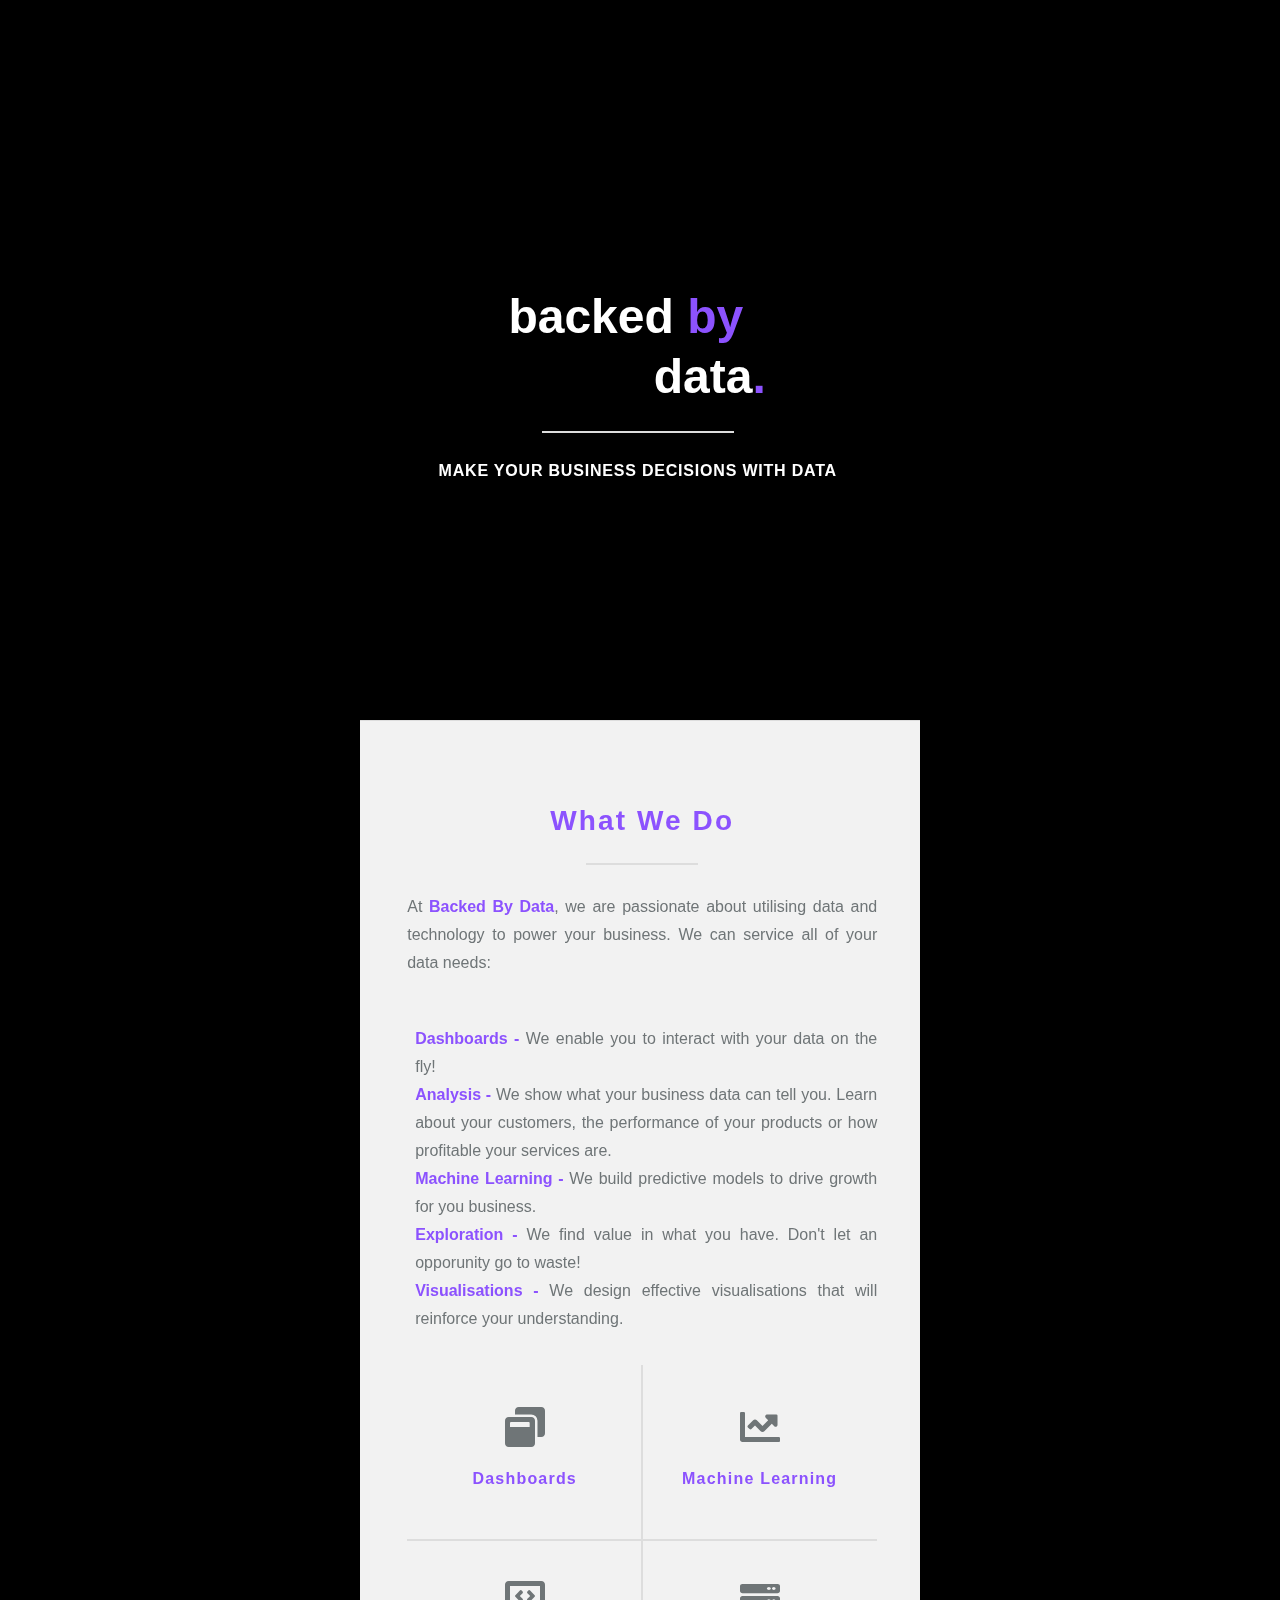
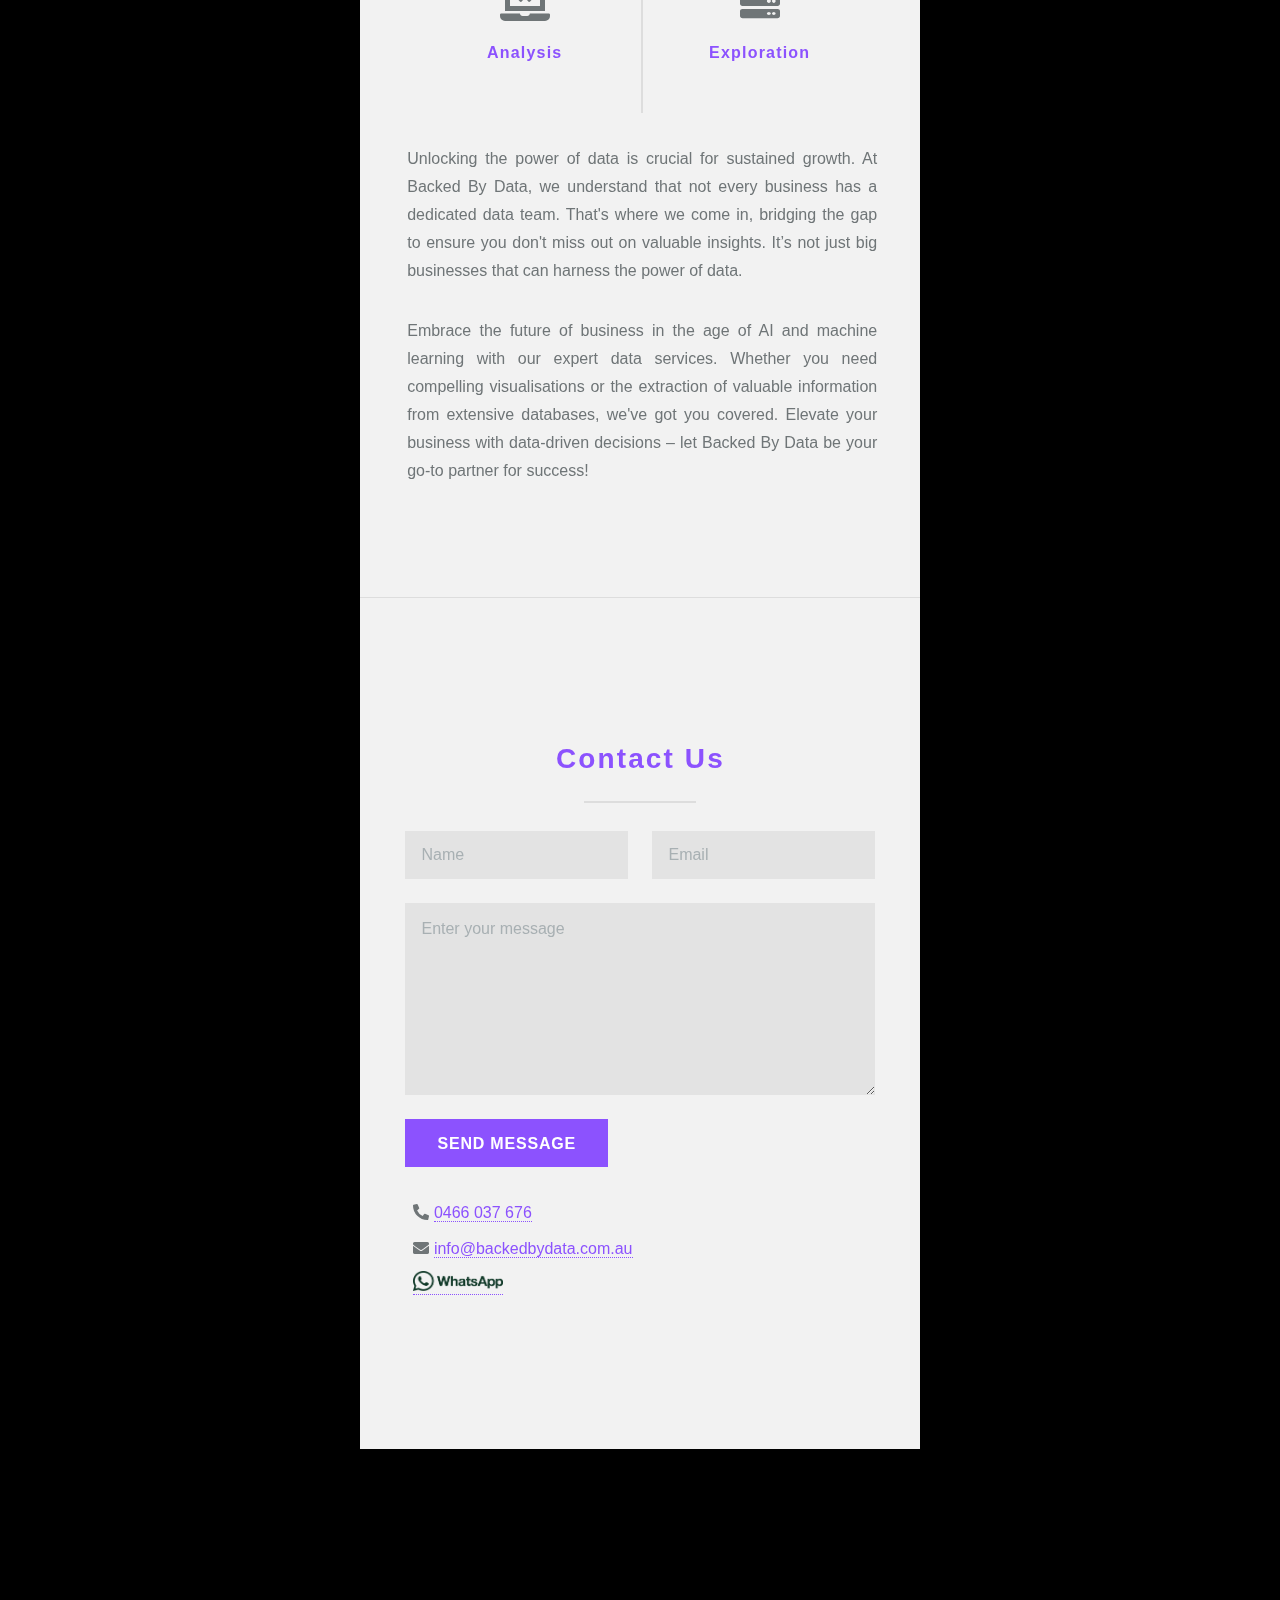
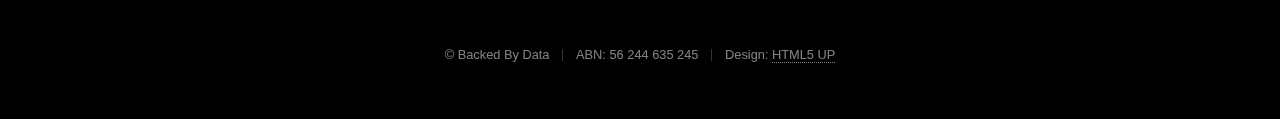
==== commit fae34cec: "fixed spelling mistake" ====
--- a/index.html
+++ b/index.html
@@ -36,7 +36,7 @@
                                     <li><strong>Analysis - </strong>We show what your business data can tell you. Learn about your customers, the performance of your products or how profitable your services are.</li>
                                     <li><strong>Machine Learning - </strong>We build predictive models to drive growth for you business.</li>
                                     <li><strong>Exploration - </strong>We find value in what you have. Don't let an opporunity go to waste!</li>
-                                    <li><strong>Visualisations - </strong>We design effective visualisation that will reinforce your understanding.</li>
+                                    <li><strong>Visualisations - </strong>We design effective visualisations that will reinforce your understanding.</li>
                                 </ul>
                             </div>
 
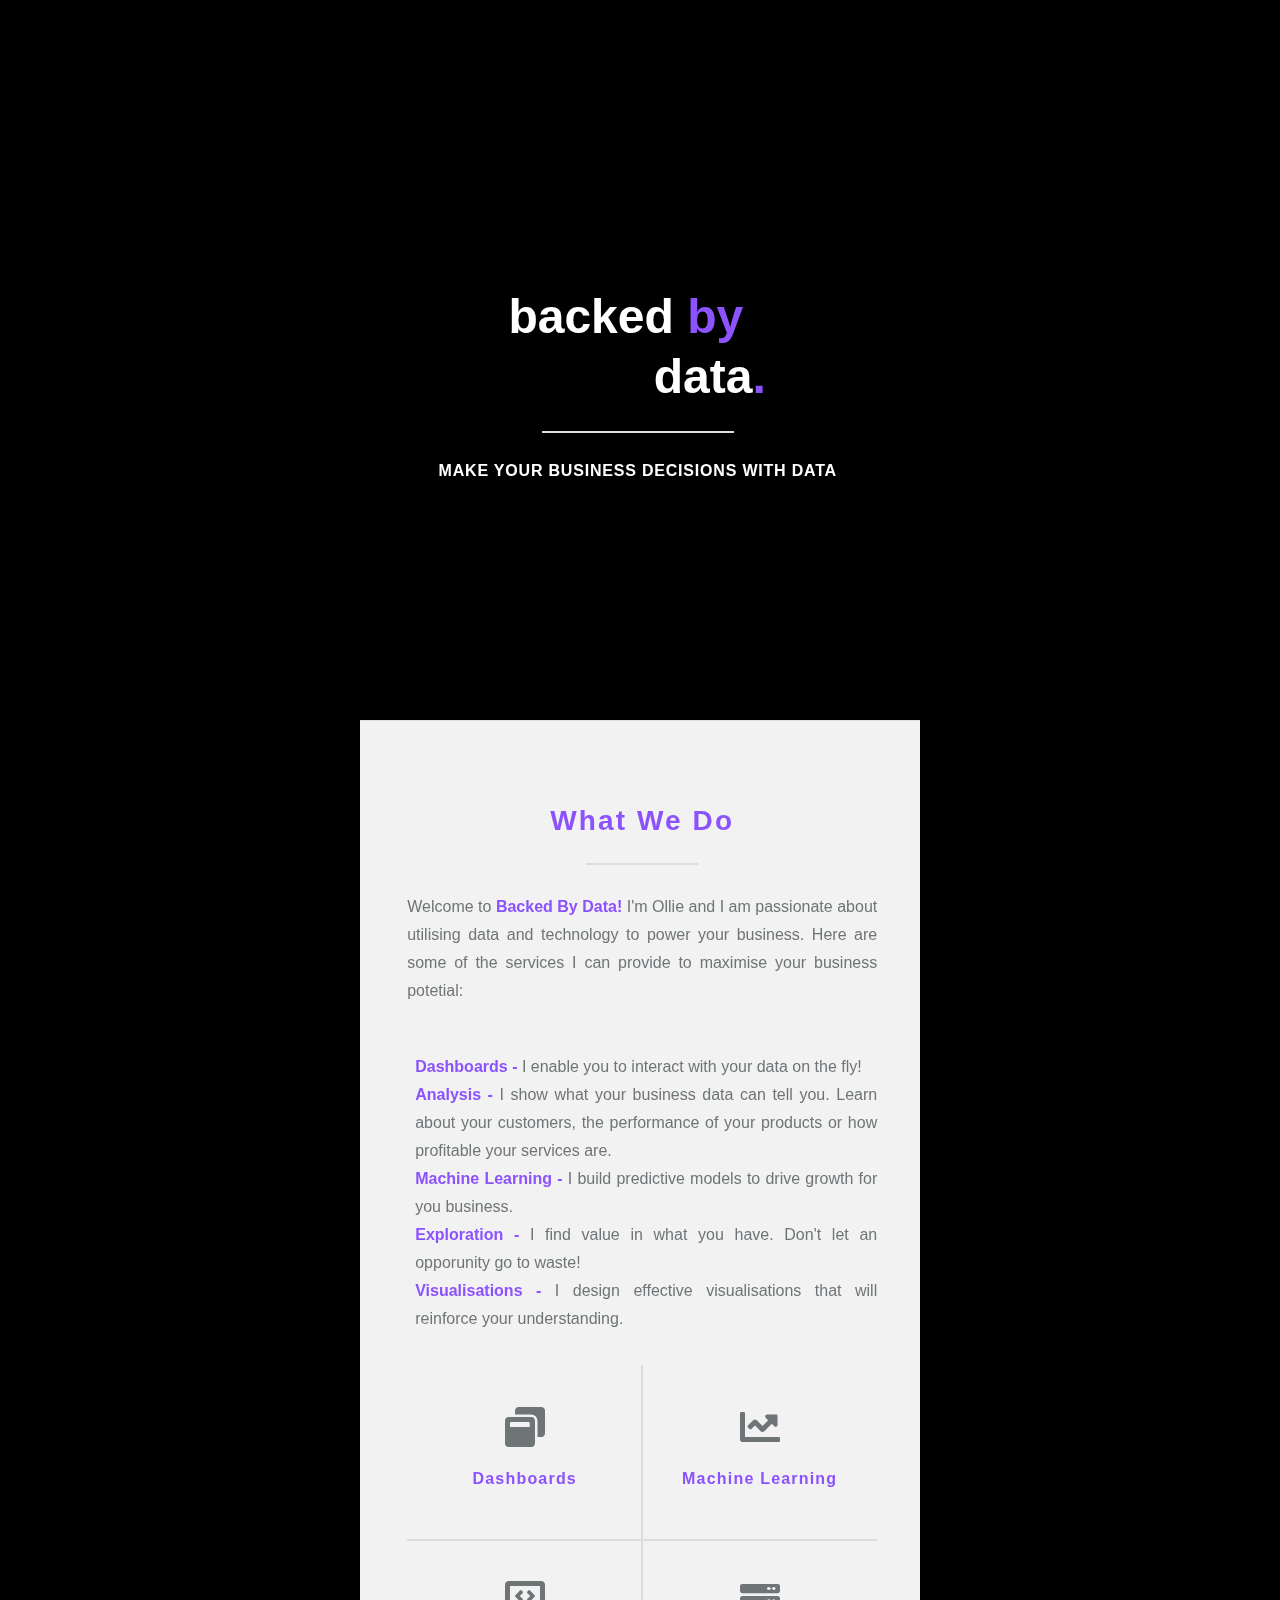
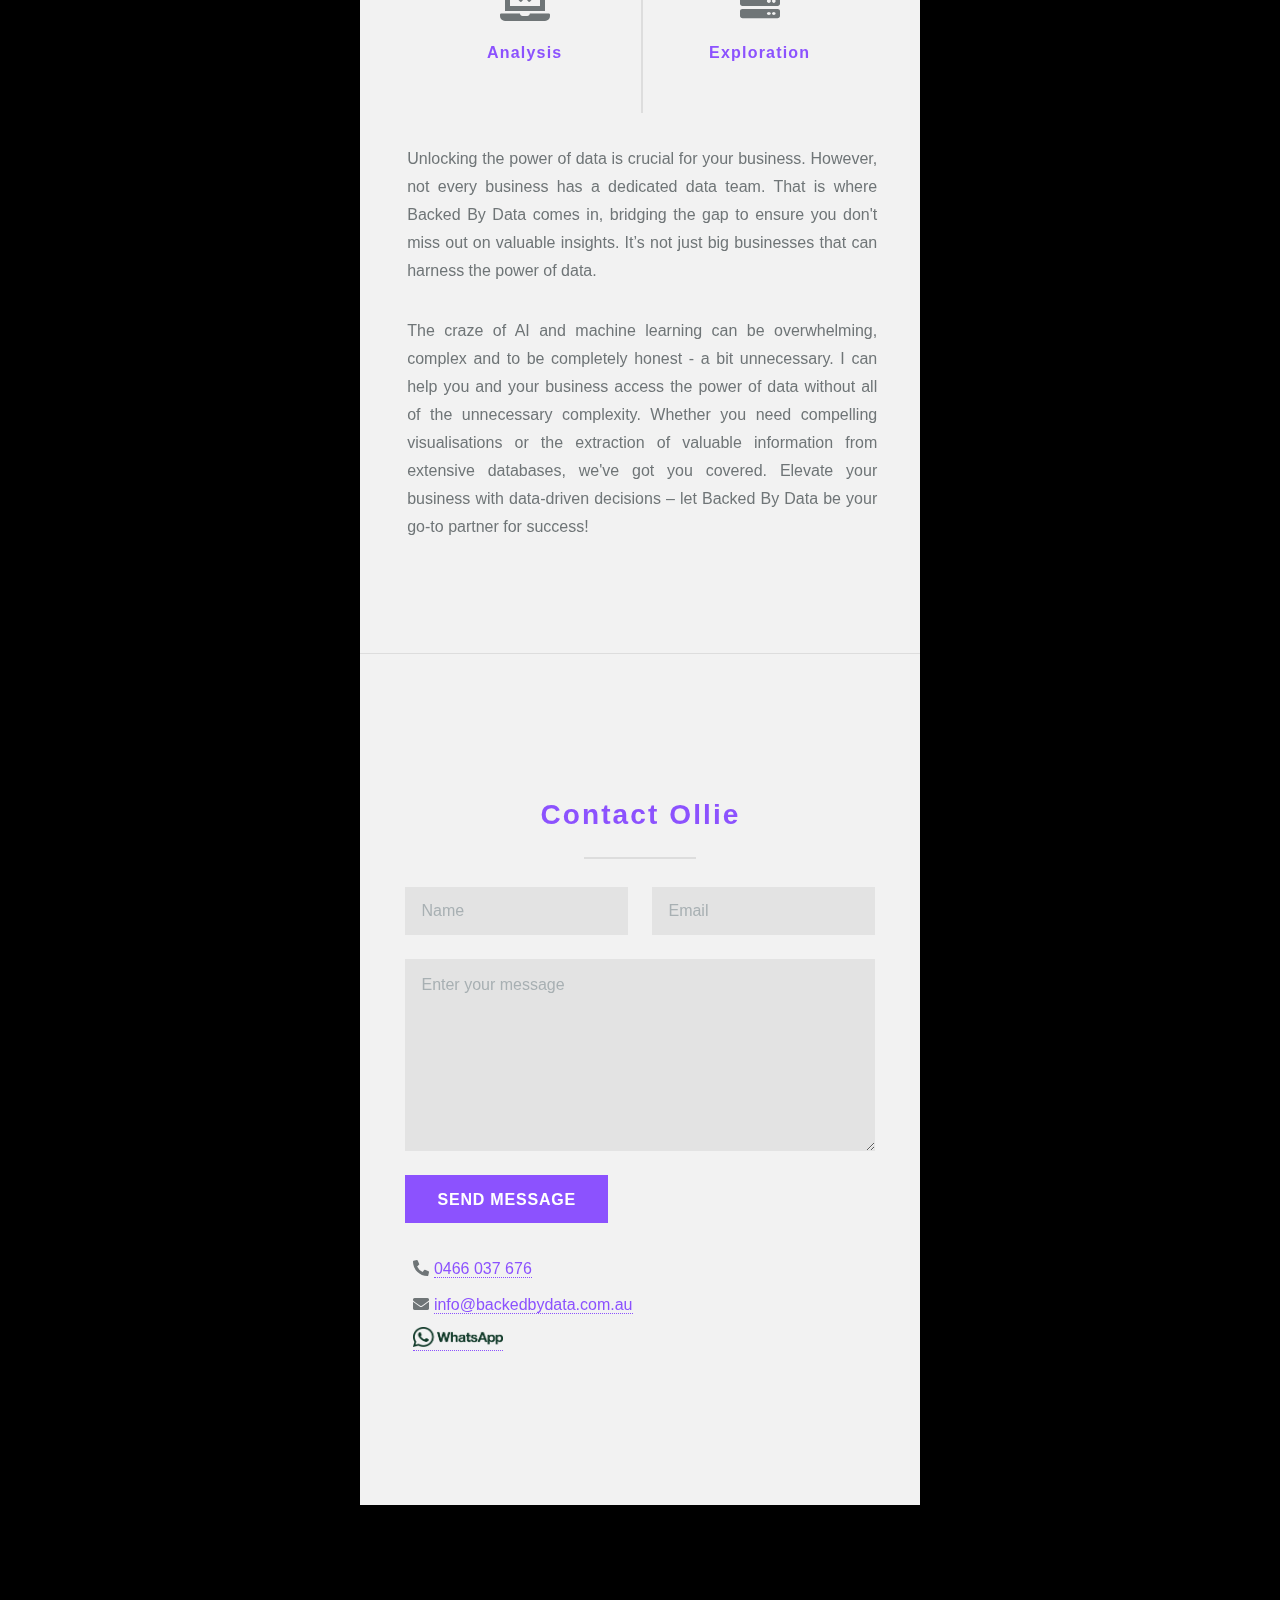
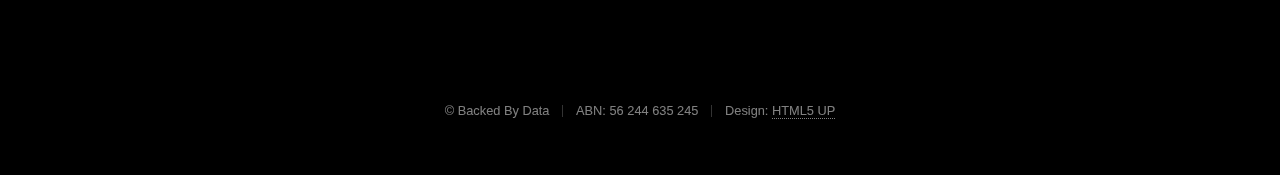
==== commit 6ecbb2d5: "edits to make it more personalised" ====
--- a/index.html
+++ b/index.html
@@ -28,15 +28,15 @@
 						<header class="major">
 							<h2>What We Do</h2>
 						</header>
-						<p class="my_para">At <strong>Backed By Data</strong>, we are passionate about utilising data and technology to power your business. We can service all of your data needs:
+                        <p class="my_para">Welcome to <strong>Backed By Data!</strong> I'm Ollie and I am passionate about utilising data and technology to power your business. Here are some of the services I can provide to maximise your business potetial:
                         </p>
                             <div class ="my_list">
                                 <ul class="my_list">
-                                    <li><strong>Dashboards - </strong>We enable you to interact with your data on the fly!</li>
-                                    <li><strong>Analysis - </strong>We show what your business data can tell you. Learn about your customers, the performance of your products or how profitable your services are.</li>
-                                    <li><strong>Machine Learning - </strong>We build predictive models to drive growth for you business.</li>
-                                    <li><strong>Exploration - </strong>We find value in what you have. Don't let an opporunity go to waste!</li>
-                                    <li><strong>Visualisations - </strong>We design effective visualisations that will reinforce your understanding.</li>
+                                    <li><strong>Dashboards - </strong>I enable you to interact with your data on the fly!</li>
+                                    <li><strong>Analysis - </strong>I show what your business data can tell you. Learn about your customers, the performance of your products or how profitable your services are.</li>
+                                    <li><strong>Machine Learning - </strong>I build predictive models to drive growth for you business.</li>
+                                    <li><strong>Exploration - </strong>I find value in what you have. Don't let an opporunity go to waste!</li>
+                                    <li><strong>Visualisations - </strong>I design effective visualisations that will reinforce your understanding.</li>
                                 </ul>
                             </div>
 
@@ -60,10 +60,10 @@
 								<h3>Exploration</h3>
 							</li>
 						</ul>
-			<p class="my_para">Unlocking the power of data is crucial for sustained growth. At Backed By Data, we understand that not every business has a dedicated data team. That's where we come in, bridging the gap to ensure you don't miss out on valuable insights. It’s not just big businesses that can harness the power of data.</p> 
+			<p class="my_para">Unlocking the power of data is crucial for your business. However, not every business has a dedicated data team. That is where Backed By Data comes in, bridging the gap to ensure you don't miss out on valuable insights. It’s not just big businesses that can harness the power of data.</p> 
 
 
-			<p class="my_para">Embrace the future of business in the age of AI and machine learning with our expert data services. Whether you need compelling visualisations or the extraction of valuable information from extensive databases, we've got you covered. Elevate your business with data-driven decisions – let Backed By Data be your go-to partner for success!</p>
+			<p class="my_para">The craze of AI and machine learning can be overwhelming, complex and to be completely honest - a bit unnecessary. I can help you and your business access the power of data without all of the unnecessary complexity. Whether you need compelling visualisations or the extraction of valuable information from extensive databases, we've got you covered. Elevate your business with data-driven decisions – let Backed By Data be your go-to partner for success!</p>
 					</div>
 				</div>
 			</section>
@@ -72,14 +72,15 @@
         <!--
 			<section id="three" class="main special">
 				<div class="container">
-					<span class="image fit primary"><img src="images/pic03.jpg" alt="" /></span>
 					<div class="content">
 						<header class="major">
-							<h2>One more thing</h2>
+							<h2>About Ollie</h2>
 						</header>
-						<p>Aliquam ante ac id. Adipiscing interdum lorem praesent fusce pellentesque arcu feugiat. Consequat sed ultricies rutrum. Sed adipiscing eu amet interdum lorem blandit vis ac commodo aliquet integer vulputate phasellus lorem ipsum dolor lorem magna consequat sed etiam adipiscing interdum.</p>
+                        <i class="fab fa-linkedin"></i>  <a href="https://www.linkedin.com/in/ollie-pye/" target="_blanck">My LinkedIn Profile</a>
+                        <p class="my_para">I have extensive experience in delivering robust data solutions. 
+
+                        My work for the ATO and QCAA showcase my ability to work with multiple stakeholders to deliver quality data products. Alongside this is my experience in academia where I worked autonomously on data intensive projects, pushing the bounds of our current understanding in health and astronomy. My proficiency in R, Python, SQL, git and linux, coupled with my ability to communicate to a diverse range of audiences, make me an asset for data projects.</p>
 					</div>
-					<a href="#footer" class="goto-next scrolly">Next</a>
 				</div>
 			</section> 
         -->
@@ -89,7 +90,7 @@
 				<div class="container">
 					<div class="content">
 					<header class="major">
-						<h2>Contact Us</h2>
+						<h2>Contact Ollie</h2>
                     </header>
 							<form action="https://formspree.io/f/xoqoolan" method="POST">
 								<div class="row gtr-uniform">
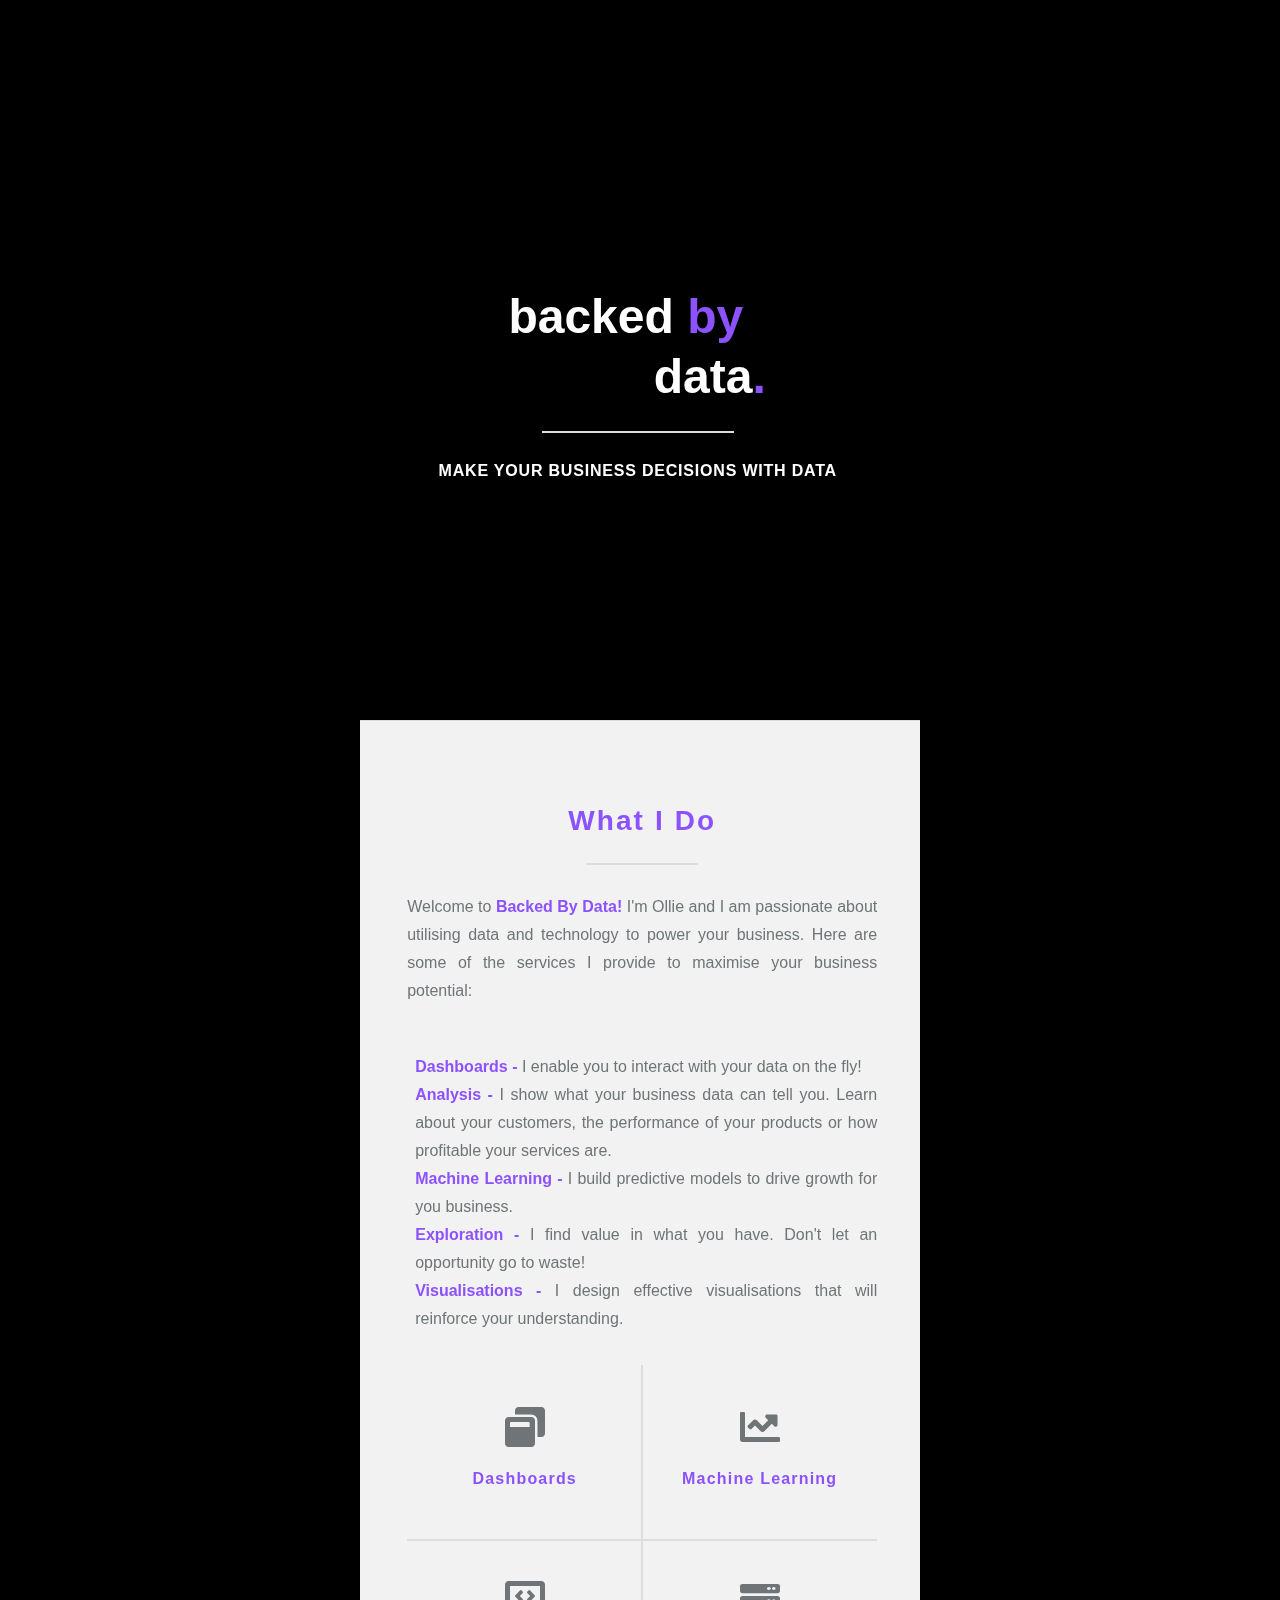
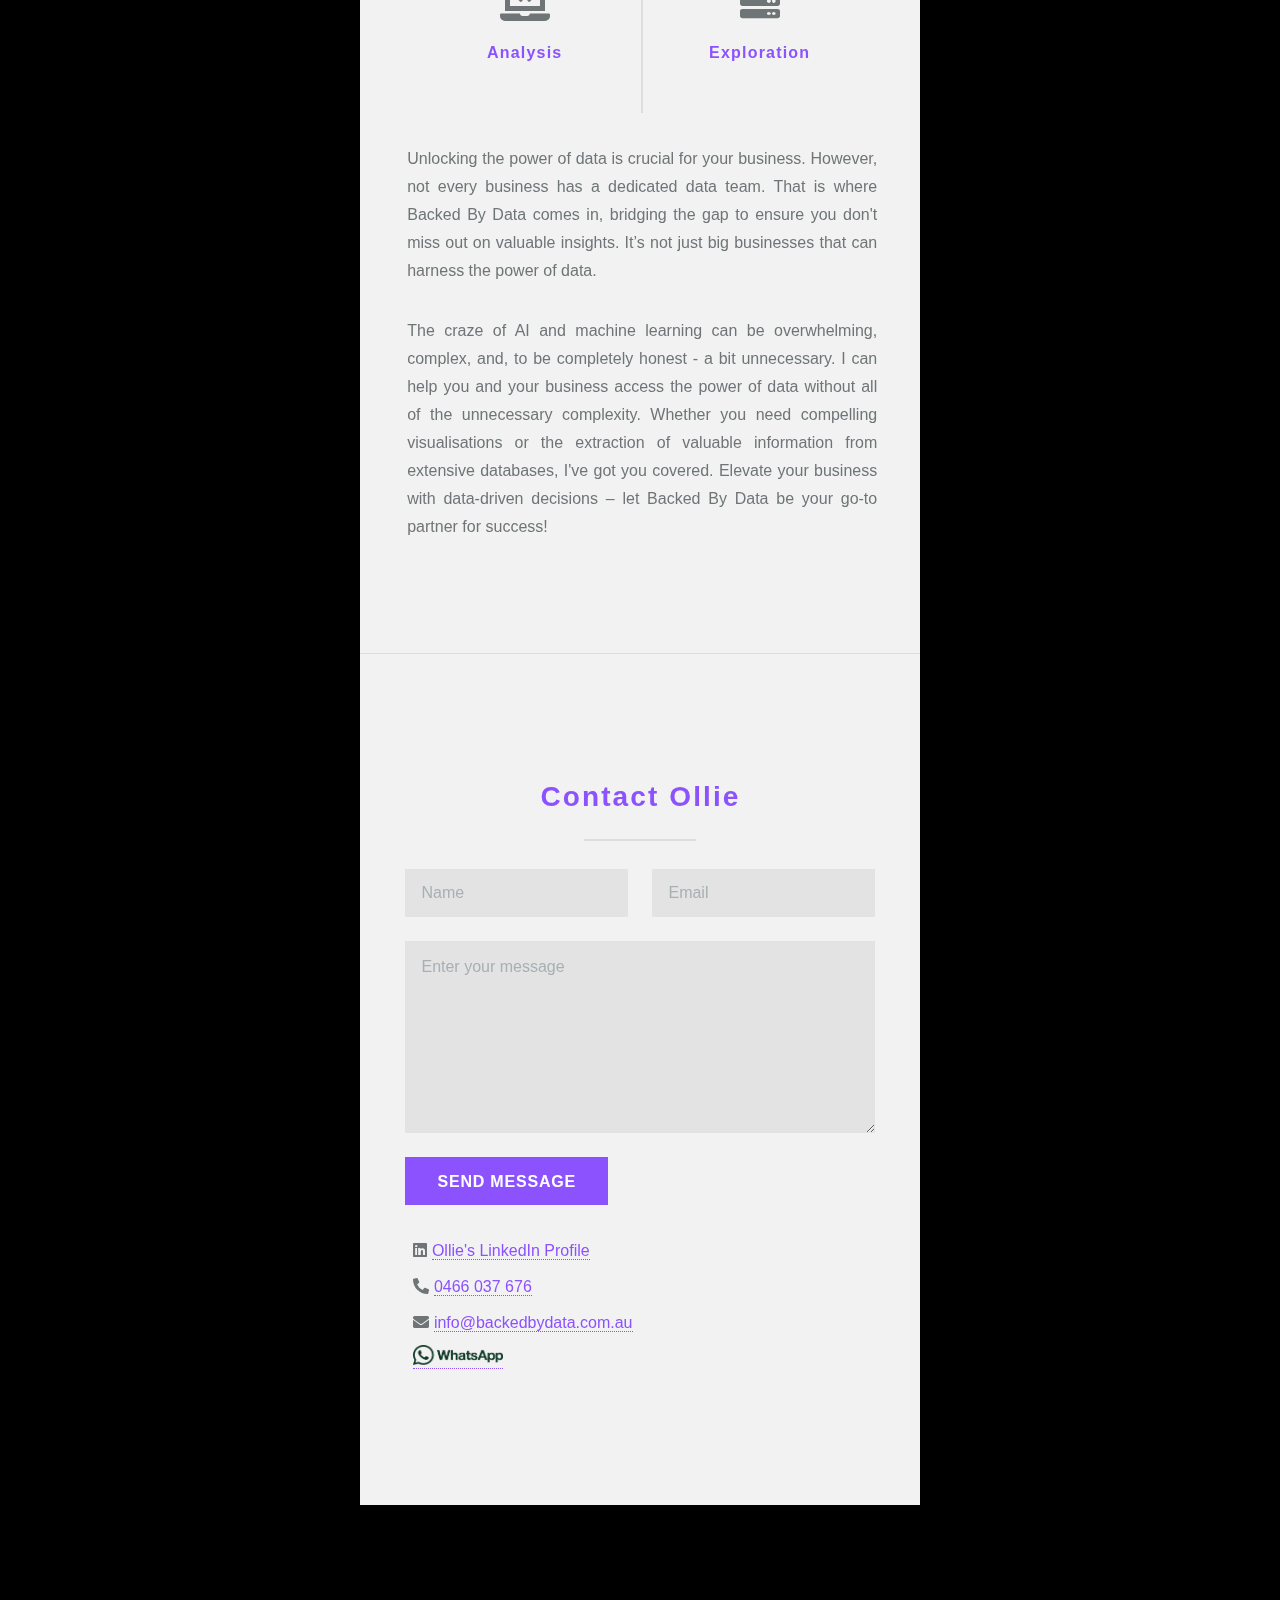
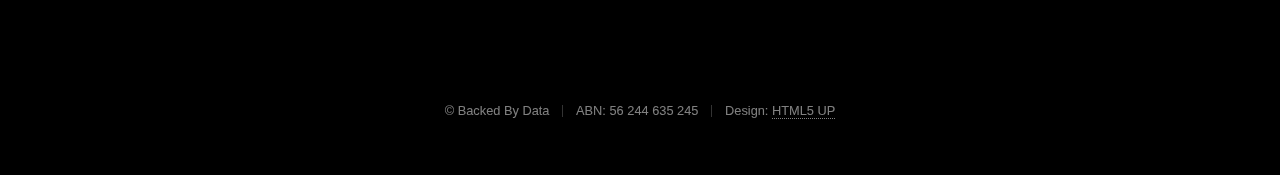
==== commit 40da626e: "updated website to be more personal" ====
--- a/index.html
+++ b/index.html
@@ -26,16 +26,16 @@
 				<div class="container">
 					<div class="content">
 						<header class="major">
-							<h2>What We Do</h2>
+							<h2>What I Do</h2>
 						</header>
-                        <p class="my_para">Welcome to <strong>Backed By Data!</strong> I'm Ollie and I am passionate about utilising data and technology to power your business. Here are some of the services I can provide to maximise your business potetial:
+                        <p class="my_para">Welcome to <strong>Backed By Data!</strong> I'm Ollie and I am passionate about utilising data and technology to power your business. Here are some of the services I provide to maximise your business potential:
                         </p>
                             <div class ="my_list">
                                 <ul class="my_list">
                                     <li><strong>Dashboards - </strong>I enable you to interact with your data on the fly!</li>
                                     <li><strong>Analysis - </strong>I show what your business data can tell you. Learn about your customers, the performance of your products or how profitable your services are.</li>
                                     <li><strong>Machine Learning - </strong>I build predictive models to drive growth for you business.</li>
-                                    <li><strong>Exploration - </strong>I find value in what you have. Don't let an opporunity go to waste!</li>
+                                    <li><strong>Exploration - </strong>I find value in what you have. Don't let an opportunity go to waste!</li>
                                     <li><strong>Visualisations - </strong>I design effective visualisations that will reinforce your understanding.</li>
                                 </ul>
                             </div>
@@ -63,7 +63,7 @@
 			<p class="my_para">Unlocking the power of data is crucial for your business. However, not every business has a dedicated data team. That is where Backed By Data comes in, bridging the gap to ensure you don't miss out on valuable insights. It’s not just big businesses that can harness the power of data.</p> 
 
 
-			<p class="my_para">The craze of AI and machine learning can be overwhelming, complex and to be completely honest - a bit unnecessary. I can help you and your business access the power of data without all of the unnecessary complexity. Whether you need compelling visualisations or the extraction of valuable information from extensive databases, we've got you covered. Elevate your business with data-driven decisions – let Backed By Data be your go-to partner for success!</p>
+			<p class="my_para">The craze of AI and machine learning can be overwhelming, complex, and, to be completely honest - a bit unnecessary. I can help you and your business access the power of data without all of the unnecessary complexity. Whether you need compelling visualisations or the extraction of valuable information from extensive databases, I've got you covered. Elevate your business with data-driven decisions – let Backed By Data be your go-to partner for success!</p>
 					</div>
 				</div>
 			</section>
@@ -77,9 +77,7 @@
 							<h2>About Ollie</h2>
 						</header>
                         <i class="fab fa-linkedin"></i>  <a href="https://www.linkedin.com/in/ollie-pye/" target="_blanck">My LinkedIn Profile</a>
-                        <p class="my_para">I have extensive experience in delivering robust data solutions. 
-
-                        My work for the ATO and QCAA showcase my ability to work with multiple stakeholders to deliver quality data products. Alongside this is my experience in academia where I worked autonomously on data intensive projects, pushing the bounds of our current understanding in health and astronomy. My proficiency in R, Python, SQL, git and linux, coupled with my ability to communicate to a diverse range of audiences, make me an asset for data projects.</p>
+                        <p class="my_para">I have extensive experience in delivering robust data solutions in various settings. I have built models to detect identity crime for the Australian Taxation Office. I developed the code that calculates student scores for the Queensland Curriculum and Assessment Authority (QCAA).
 					</div>
 				</div>
 			</section> 
@@ -111,6 +109,7 @@
 								</div>
 							</form>
                                 <ul class="my_list">
+                                    <li class="my_list"><i class="fab fa-linkedin"></i>  <a href="https://www.linkedin.com/in/ollie-pye/" target="_blanck">Ollie's LinkedIn Profile</a> 
                                     <li class="my_list"><i class="fa fa-phone-alt"></i>  <a href="tel:+61466037676">0466 037 676</a></li>
                                     <li class="my_list"><i class="fa fa-envelope"></i>  <a href="mailto:info@backedbydata.com.au">info@backedbydata.com.au</a></li>
                                     <li class="my_list"><a href="https://wa.me/message/BAECDKRGDZNRD1" target="_blanck"><img src="images/WhatsApp.png" alt="WhatsApp logo" style ="height:1.3em"></a>
